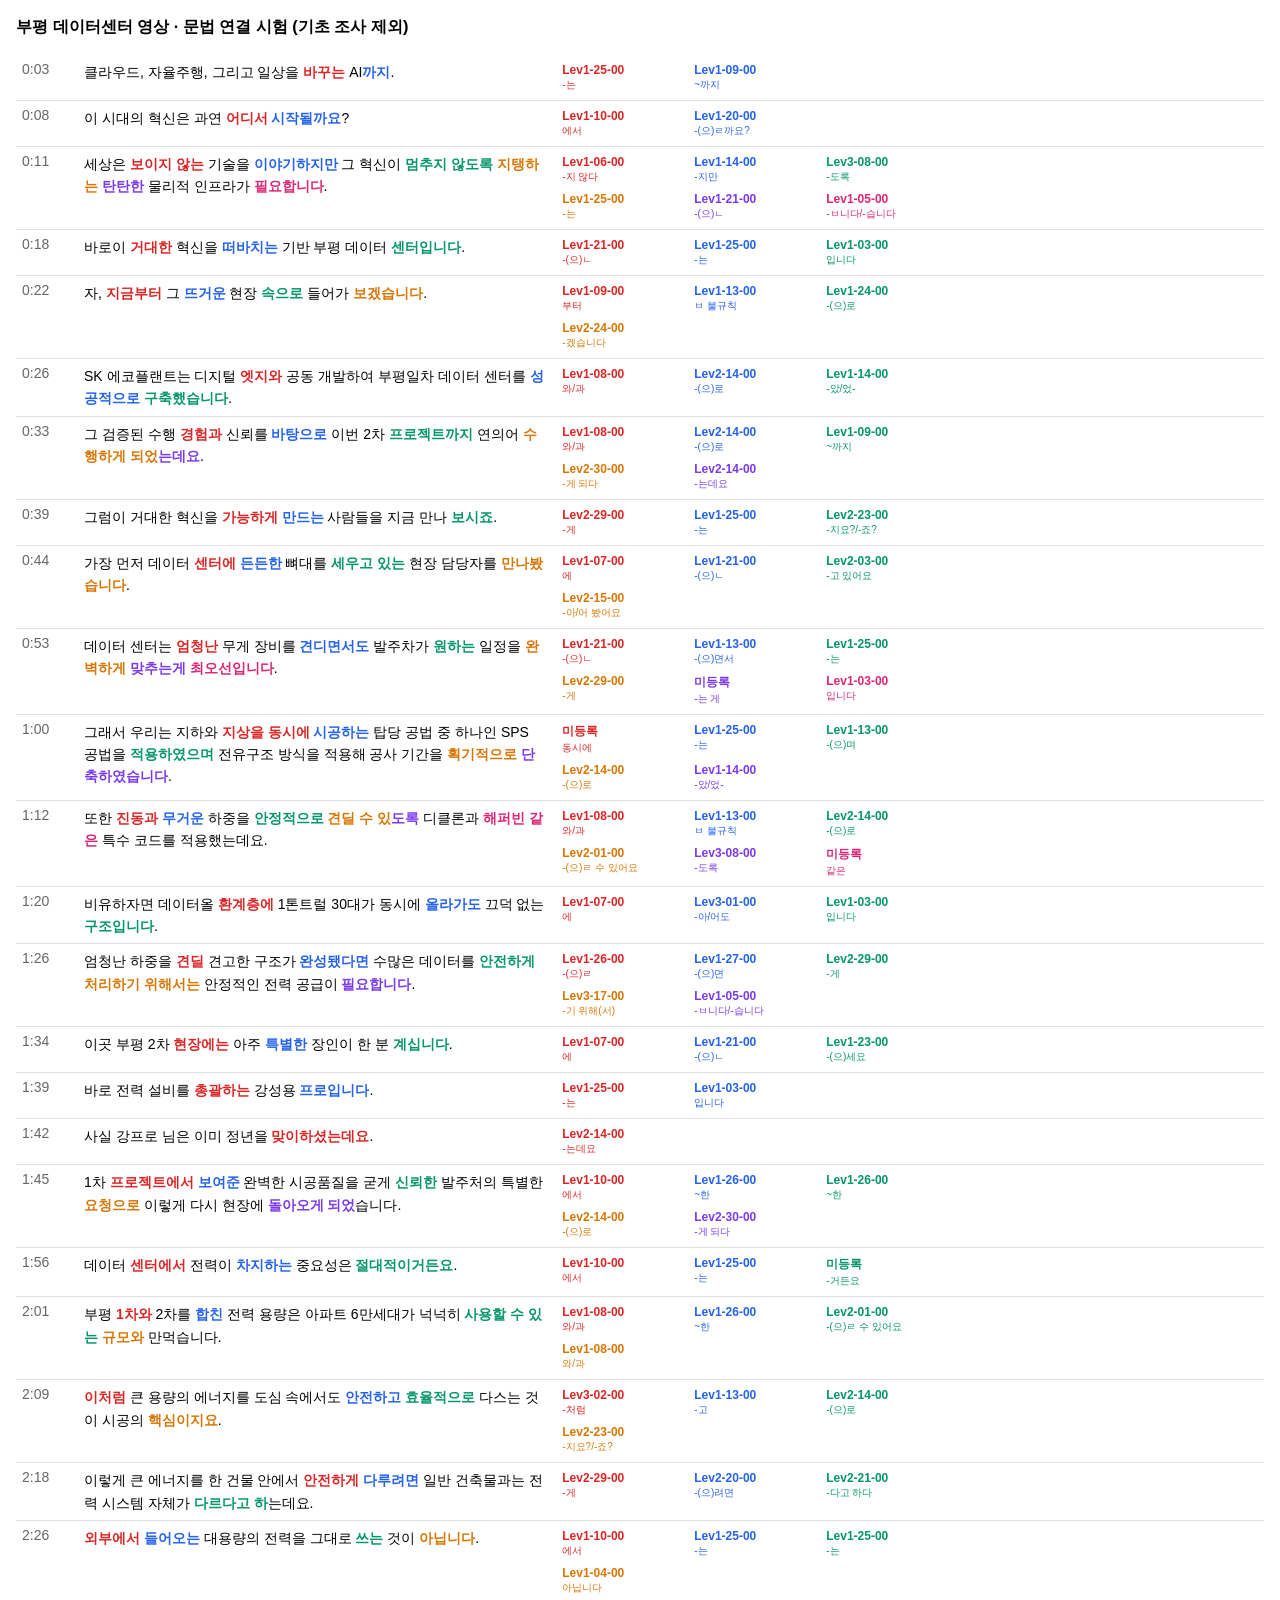
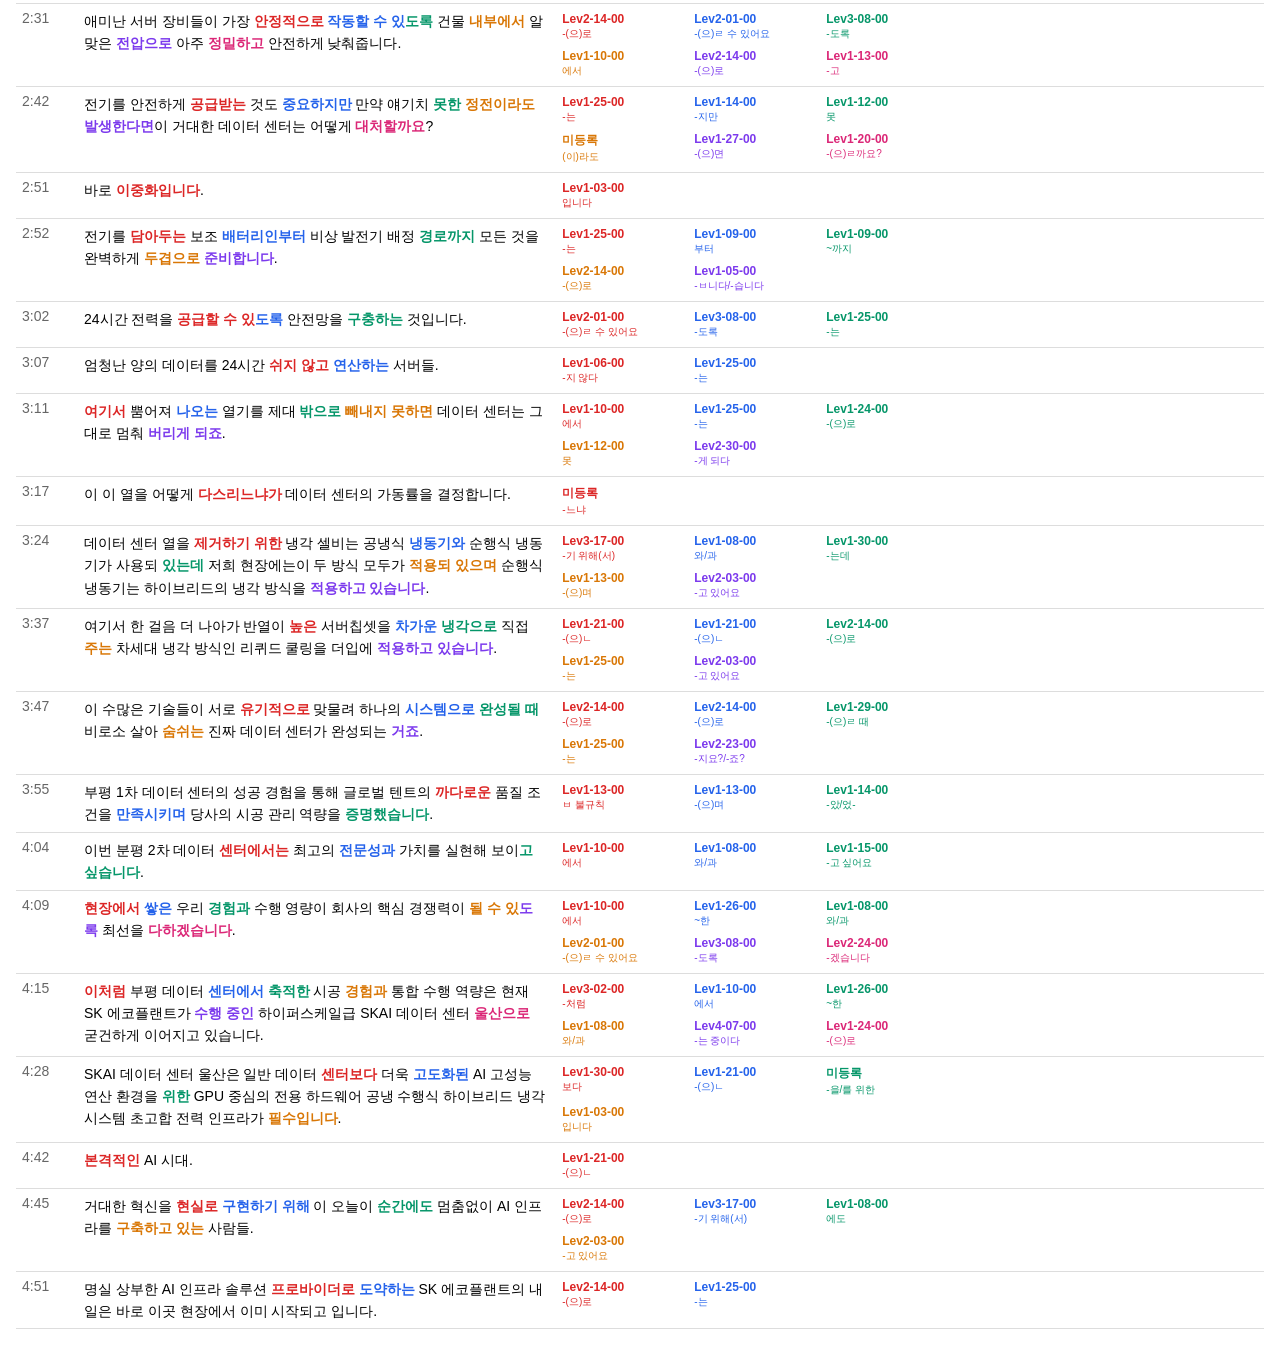
==== 부평_문법_시험.html @ b0d016f9 "부평 영상 문법 연결 시험 화면 추가 Co-Authored-By: Claude Sonnet 5.5 <noreply@anthropic.com> Claude-Session: https" ====
<!doctype html><meta charset=utf-8><title>부평 문법 시험</title><style>body{font:14px sans-serif;margin:16px}table{border-collapse:collapse;width:100%}td{border-bottom:1px solid #ddd;padding:6px;vertical-align:top}.t{width:50px;color:#666}.s{width:38%;line-height:1.6}.g{display:grid;grid-template-columns:repeat(3,120px);gap:4px 12px}.c{font-size:12px;text-decoration:none;padding:2px 4px;border-radius:4px}.c:hover{background:#f3f4f6}#r{position:fixed;right:0;top:0;width:42%;height:100%;border:0;border-left:2px solid #999;background:#fff;display:none}.w{margin-right:0}</style><h3>부평 데이터센터 영상 · 문법 연결 시험 (기초 조사 제외)</h3><table><tr><td class=t>0:03</td><td class=s>클라우드, 자율주행, 그리고 일상을 <b style="color:#dc2626">바꾸는</b> AI<b style="color:#2563eb">까지</b>.</td><td><div class=g><a class="c" href="#" data-l="Lev1-25-00" style="color:#dc2626"><b>Lev1-25-00</b><br><small>-는</small></a><a class="c" href="#" data-l="Lev1-09-00" style="color:#2563eb"><b>Lev1-09-00</b><br><small>~까지</small></a></div></td></tr><tr><td class=t>0:08</td><td class=s>이 시대의 혁신은 과연 <b style="color:#dc2626">어디서</b> <b style="color:#2563eb">시작될까요</b>?</td><td><div class=g><a class="c" href="#" data-l="Lev1-10-00" style="color:#dc2626"><b>Lev1-10-00</b><br><small>에서</small></a><a class="c" href="#" data-l="Lev1-20-00" style="color:#2563eb"><b>Lev1-20-00</b><br><small>-(으)ㄹ까요?</small></a></div></td></tr><tr><td class=t>0:11</td><td class=s>세상은 <b style="color:#dc2626">보이지 않는</b> 기술을 <b style="color:#2563eb">이야기하지만</b> 그 혁신이 <b style="color:#059669">멈추지 않도록</b> <b style="color:#d97706">지탱하는</b> <b style="color:#7c3aed">탄탄한</b> 물리적 인프라가 <b style="color:#db2777">필요합니다</b>.</td><td><div class=g><a class="c" href="#" data-l="Lev1-06-00" style="color:#dc2626"><b>Lev1-06-00</b><br><small>-지 않다</small></a><a class="c" href="#" data-l="Lev1-14-00" style="color:#2563eb"><b>Lev1-14-00</b><br><small>-지만</small></a><a class="c" href="#" data-l="Lev3-08-00" style="color:#059669"><b>Lev3-08-00</b><br><small>-도록</small></a><a class="c" href="#" data-l="Lev1-25-00" style="color:#d97706"><b>Lev1-25-00</b><br><small>-는</small></a><a class="c" href="#" data-l="Lev1-21-00" style="color:#7c3aed"><b>Lev1-21-00</b><br><small>-(으)ㄴ</small></a><a class="c" href="#" data-l="Lev1-05-00" style="color:#db2777"><b>Lev1-05-00</b><br><small>-ㅂ니다/-습니다</small></a></div></td></tr><tr><td class=t>0:18</td><td class=s>바로이 <b style="color:#dc2626">거대한</b> 혁신을 <b style="color:#2563eb">떠바치는</b> 기반 부평 데이터 <b style="color:#059669">센터입니다</b>.</td><td><div class=g><a class="c" href="#" data-l="Lev1-21-00" style="color:#dc2626"><b>Lev1-21-00</b><br><small>-(으)ㄴ</small></a><a class="c" href="#" data-l="Lev1-25-00" style="color:#2563eb"><b>Lev1-25-00</b><br><small>-는</small></a><a class="c" href="#" data-l="Lev1-03-00" style="color:#059669"><b>Lev1-03-00</b><br><small>입니다</small></a></div></td></tr><tr><td class=t>0:22</td><td class=s>자, <b style="color:#dc2626">지금부터</b> 그 <b style="color:#2563eb">뜨거운</b> 현장 <b style="color:#059669">속으로</b> 들어가 <b style="color:#d97706">보겠습니다</b>.</td><td><div class=g><a class="c" href="#" data-l="Lev1-09-00" style="color:#dc2626"><b>Lev1-09-00</b><br><small>부터</small></a><a class="c" href="#" data-l="Lev1-13-00" style="color:#2563eb"><b>Lev1-13-00</b><br><small>ㅂ 불규칙</small></a><a class="c" href="#" data-l="Lev1-24-00" style="color:#059669"><b>Lev1-24-00</b><br><small>-(으)로</small></a><a class="c" href="#" data-l="Lev2-24-00" style="color:#d97706"><b>Lev2-24-00</b><br><small>-겠습니다</small></a></div></td></tr><tr><td class=t>0:26</td><td class=s>SK 에코플랜트는 디지털 <b style="color:#dc2626">엣지와</b> 공동 개발하여 부평일차 데이터 센터를 <b style="color:#2563eb">성공적으로</b> <b style="color:#059669">구축했습니다</b>.</td><td><div class=g><a class="c" href="#" data-l="Lev1-08-00" style="color:#dc2626"><b>Lev1-08-00</b><br><small>와/과</small></a><a class="c" href="#" data-l="Lev2-14-00" style="color:#2563eb"><b>Lev2-14-00</b><br><small>-(으)로</small></a><a class="c" href="#" data-l="Lev1-14-00" style="color:#059669"><b>Lev1-14-00</b><br><small>-았/었-</small></a></div></td></tr><tr><td class=t>0:33</td><td class=s>그 검증된 수행 <b style="color:#dc2626">경험과</b> 신뢰를 <b style="color:#2563eb">바탕으로</b> 이번 2차 <b style="color:#059669">프로젝트까지</b> 연의어 <b style="color:#d97706">수행하게 되었</b><b style="color:#7c3aed">는데요</b>.</td><td><div class=g><a class="c" href="#" data-l="Lev1-08-00" style="color:#dc2626"><b>Lev1-08-00</b><br><small>와/과</small></a><a class="c" href="#" data-l="Lev2-14-00" style="color:#2563eb"><b>Lev2-14-00</b><br><small>-(으)로</small></a><a class="c" href="#" data-l="Lev1-09-00" style="color:#059669"><b>Lev1-09-00</b><br><small>~까지</small></a><a class="c" href="#" data-l="Lev2-30-00" style="color:#d97706"><b>Lev2-30-00</b><br><small>-게 되다</small></a><a class="c" href="#" data-l="Lev2-14-00" style="color:#7c3aed"><b>Lev2-14-00</b><br><small>-는데요</small></a></div></td></tr><tr><td class=t>0:39</td><td class=s>그럼이 거대한 혁신을 <b style="color:#dc2626">가능하게</b> <b style="color:#2563eb">만드는</b> 사람들을 지금 만나 <b style="color:#059669">보시죠</b>.</td><td><div class=g><a class="c" href="#" data-l="Lev2-29-00" style="color:#dc2626"><b>Lev2-29-00</b><br><small>-게</small></a><a class="c" href="#" data-l="Lev1-25-00" style="color:#2563eb"><b>Lev1-25-00</b><br><small>-는</small></a><a class="c" href="#" data-l="Lev2-23-00" style="color:#059669"><b>Lev2-23-00</b><br><small>-지요?/-죠?</small></a></div></td></tr><tr><td class=t>0:44</td><td class=s>가장 먼저 데이터 <b style="color:#dc2626">센터에</b> <b style="color:#2563eb">든든한</b> 뼈대를 <b style="color:#059669">세우고 있는</b> 현장 담당자를 <b style="color:#d97706">만나봤습니다</b>.</td><td><div class=g><a class="c" href="#" data-l="Lev1-07-00" style="color:#dc2626"><b>Lev1-07-00</b><br><small>에</small></a><a class="c" href="#" data-l="Lev1-21-00" style="color:#2563eb"><b>Lev1-21-00</b><br><small>-(으)ㄴ</small></a><a class="c" href="#" data-l="Lev2-03-00" style="color:#059669"><b>Lev2-03-00</b><br><small>-고 있어요</small></a><a class="c" href="#" data-l="Lev2-15-00" style="color:#d97706"><b>Lev2-15-00</b><br><small>-아/어 봤어요</small></a></div></td></tr><tr><td class=t>0:53</td><td class=s>데이터 센터는 <b style="color:#dc2626">엄청난</b> 무게 장비를 <b style="color:#2563eb">견디면서도</b> 발주차가 <b style="color:#059669">원하는</b> 일정을 <b style="color:#d97706">완벽하게</b> <b style="color:#7c3aed">맞추는게</b> <b style="color:#db2777">최오선입니다</b>.</td><td><div class=g><a class="c" href="#" data-l="Lev1-21-00" style="color:#dc2626"><b>Lev1-21-00</b><br><small>-(으)ㄴ</small></a><a class="c" href="#" data-l="Lev1-13-00" style="color:#2563eb"><b>Lev1-13-00</b><br><small>-(으)면서</small></a><a class="c" href="#" data-l="Lev1-25-00" style="color:#059669"><b>Lev1-25-00</b><br><small>-는</small></a><a class="c" href="#" data-l="Lev2-29-00" style="color:#d97706"><b>Lev2-29-00</b><br><small>-게</small></a><a class="c" href="#" data-l="" style="color:#7c3aed"><b>미등록</b><br><small>-는 게</small></a><a class="c" href="#" data-l="Lev1-03-00" style="color:#db2777"><b>Lev1-03-00</b><br><small>입니다</small></a></div></td></tr><tr><td class=t>1:00</td><td class=s>그래서 우리는 지하와 <b style="color:#dc2626">지상을 동시에</b> <b style="color:#2563eb">시공하는</b> 탑당 공법 중 하나인 SPS 공법을 <b style="color:#059669">적용하였으며</b> 전유구조 방식을 적용해 공사 기간을 <b style="color:#d97706">획기적으로</b> <b style="color:#7c3aed">단축하였습니다</b>.</td><td><div class=g><a class="c" href="#" data-l="" style="color:#dc2626"><b>미등록</b><br><small>동시에</small></a><a class="c" href="#" data-l="Lev1-25-00" style="color:#2563eb"><b>Lev1-25-00</b><br><small>-는</small></a><a class="c" href="#" data-l="Lev1-13-00" style="color:#059669"><b>Lev1-13-00</b><br><small>-(으)며</small></a><a class="c" href="#" data-l="Lev2-14-00" style="color:#d97706"><b>Lev2-14-00</b><br><small>-(으)로</small></a><a class="c" href="#" data-l="Lev1-14-00" style="color:#7c3aed"><b>Lev1-14-00</b><br><small>-았/었-</small></a></div></td></tr><tr><td class=t>1:12</td><td class=s>또한 <b style="color:#dc2626">진동과</b> <b style="color:#2563eb">무거운</b> 하중을 <b style="color:#059669">안정적으로</b> <b style="color:#d97706">견딜 수 있</b><b style="color:#7c3aed">도록</b> 디클론과 <b style="color:#db2777">해퍼빈 같은</b> 특수 코드를 적용했는데요.</td><td><div class=g><a class="c" href="#" data-l="Lev1-08-00" style="color:#dc2626"><b>Lev1-08-00</b><br><small>와/과</small></a><a class="c" href="#" data-l="Lev1-13-00" style="color:#2563eb"><b>Lev1-13-00</b><br><small>ㅂ 불규칙</small></a><a class="c" href="#" data-l="Lev2-14-00" style="color:#059669"><b>Lev2-14-00</b><br><small>-(으)로</small></a><a class="c" href="#" data-l="Lev2-01-00" style="color:#d97706"><b>Lev2-01-00</b><br><small>-(으)ㄹ 수 있어요</small></a><a class="c" href="#" data-l="Lev3-08-00" style="color:#7c3aed"><b>Lev3-08-00</b><br><small>-도록</small></a><a class="c" href="#" data-l="" style="color:#db2777"><b>미등록</b><br><small>같은</small></a></div></td></tr><tr><td class=t>1:20</td><td class=s>비유하자면 데이터올 <b style="color:#dc2626">환계층에</b> 1톤트럴 30대가 동시에 <b style="color:#2563eb">올라가도</b> 끄덕 없는 <b style="color:#059669">구조입니다</b>.</td><td><div class=g><a class="c" href="#" data-l="Lev1-07-00" style="color:#dc2626"><b>Lev1-07-00</b><br><small>에</small></a><a class="c" href="#" data-l="Lev3-01-00" style="color:#2563eb"><b>Lev3-01-00</b><br><small>-아/어도</small></a><a class="c" href="#" data-l="Lev1-03-00" style="color:#059669"><b>Lev1-03-00</b><br><small>입니다</small></a></div></td></tr><tr><td class=t>1:26</td><td class=s>엄청난 하중을 <b style="color:#dc2626">견딜</b> 견고한 구조가 <b style="color:#2563eb">완성됐다면</b> 수많은 데이터를 <b style="color:#059669">안전하게</b> <b style="color:#d97706">처리하기 위해서는</b> 안정적인 전력 공급이 <b style="color:#7c3aed">필요합니다</b>.</td><td><div class=g><a class="c" href="#" data-l="Lev1-26-00" style="color:#dc2626"><b>Lev1-26-00</b><br><small>-(으)ㄹ</small></a><a class="c" href="#" data-l="Lev1-27-00" style="color:#2563eb"><b>Lev1-27-00</b><br><small>-(으)면</small></a><a class="c" href="#" data-l="Lev2-29-00" style="color:#059669"><b>Lev2-29-00</b><br><small>-게</small></a><a class="c" href="#" data-l="Lev3-17-00" style="color:#d97706"><b>Lev3-17-00</b><br><small>-기 위해(서)</small></a><a class="c" href="#" data-l="Lev1-05-00" style="color:#7c3aed"><b>Lev1-05-00</b><br><small>-ㅂ니다/-습니다</small></a></div></td></tr><tr><td class=t>1:34</td><td class=s>이곳 부평 2차 <b style="color:#dc2626">현장에는</b> 아주 <b style="color:#2563eb">특별한</b> 장인이 한 분 <b style="color:#059669">계십니다</b>.</td><td><div class=g><a class="c" href="#" data-l="Lev1-07-00" style="color:#dc2626"><b>Lev1-07-00</b><br><small>에</small></a><a class="c" href="#" data-l="Lev1-21-00" style="color:#2563eb"><b>Lev1-21-00</b><br><small>-(으)ㄴ</small></a><a class="c" href="#" data-l="Lev1-23-00" style="color:#059669"><b>Lev1-23-00</b><br><small>-(으)세요</small></a></div></td></tr><tr><td class=t>1:39</td><td class=s>바로 전력 설비를 <b style="color:#dc2626">총괄하는</b> 강성용 <b style="color:#2563eb">프로입니다</b>.</td><td><div class=g><a class="c" href="#" data-l="Lev1-25-00" style="color:#dc2626"><b>Lev1-25-00</b><br><small>-는</small></a><a class="c" href="#" data-l="Lev1-03-00" style="color:#2563eb"><b>Lev1-03-00</b><br><small>입니다</small></a></div></td></tr><tr><td class=t>1:42</td><td class=s>사실 강프로 님은 이미 정년을 <b style="color:#dc2626">맞이하셨는데요</b>.</td><td><div class=g><a class="c" href="#" data-l="Lev2-14-00" style="color:#dc2626"><b>Lev2-14-00</b><br><small>-는데요</small></a></div></td></tr><tr><td class=t>1:45</td><td class=s>1차 <b style="color:#dc2626">프로젝트에서</b> <b style="color:#2563eb">보여준</b> 완벽한 시공품질을 굳게 <b style="color:#059669">신뢰한</b> 발주처의 특별한 <b style="color:#d97706">요청으로</b> 이렇게 다시 현장에 <b style="color:#7c3aed">돌아오게 되었</b>습니다.</td><td><div class=g><a class="c" href="#" data-l="Lev1-10-00" style="color:#dc2626"><b>Lev1-10-00</b><br><small>에서</small></a><a class="c" href="#" data-l="Lev1-26-00" style="color:#2563eb"><b>Lev1-26-00</b><br><small>~한</small></a><a class="c" href="#" data-l="Lev1-26-00" style="color:#059669"><b>Lev1-26-00</b><br><small>~한</small></a><a class="c" href="#" data-l="Lev2-14-00" style="color:#d97706"><b>Lev2-14-00</b><br><small>-(으)로</small></a><a class="c" href="#" data-l="Lev2-30-00" style="color:#7c3aed"><b>Lev2-30-00</b><br><small>-게 되다</small></a></div></td></tr><tr><td class=t>1:56</td><td class=s>데이터 <b style="color:#dc2626">센터에서</b> 전력이 <b style="color:#2563eb">차지하는</b> 중요성은 <b style="color:#059669">절대적이거든요</b>.</td><td><div class=g><a class="c" href="#" data-l="Lev1-10-00" style="color:#dc2626"><b>Lev1-10-00</b><br><small>에서</small></a><a class="c" href="#" data-l="Lev1-25-00" style="color:#2563eb"><b>Lev1-25-00</b><br><small>-는</small></a><a class="c" href="#" data-l="" style="color:#059669"><b>미등록</b><br><small>-거든요</small></a></div></td></tr><tr><td class=t>2:01</td><td class=s>부평 <b style="color:#dc2626">1차와</b> 2차를 <b style="color:#2563eb">합친</b> 전력 용량은 아파트 6만세대가 넉넉히 <b style="color:#059669">사용할 수 있는</b> <b style="color:#d97706">규모와</b> 만먹습니다.</td><td><div class=g><a class="c" href="#" data-l="Lev1-08-00" style="color:#dc2626"><b>Lev1-08-00</b><br><small>와/과</small></a><a class="c" href="#" data-l="Lev1-26-00" style="color:#2563eb"><b>Lev1-26-00</b><br><small>~한</small></a><a class="c" href="#" data-l="Lev2-01-00" style="color:#059669"><b>Lev2-01-00</b><br><small>-(으)ㄹ 수 있어요</small></a><a class="c" href="#" data-l="Lev1-08-00" style="color:#d97706"><b>Lev1-08-00</b><br><small>와/과</small></a></div></td></tr><tr><td class=t>2:09</td><td class=s><b style="color:#dc2626">이처럼</b> 큰 용량의 에너지를 도심 속에서도 <b style="color:#2563eb">안전하고</b> <b style="color:#059669">효율적으로</b> 다스는 것이 시공의 <b style="color:#d97706">핵심이지요</b>.</td><td><div class=g><a class="c" href="#" data-l="Lev3-02-00" style="color:#dc2626"><b>Lev3-02-00</b><br><small>-처럼</small></a><a class="c" href="#" data-l="Lev1-13-00" style="color:#2563eb"><b>Lev1-13-00</b><br><small>-고</small></a><a class="c" href="#" data-l="Lev2-14-00" style="color:#059669"><b>Lev2-14-00</b><br><small>-(으)로</small></a><a class="c" href="#" data-l="Lev2-23-00" style="color:#d97706"><b>Lev2-23-00</b><br><small>-지요?/-죠?</small></a></div></td></tr><tr><td class=t>2:18</td><td class=s>이렇게 큰 에너지를 한 건물 안에서 <b style="color:#dc2626">안전하게</b> <b style="color:#2563eb">다루려면</b> 일반 건축물과는 전력 시스템 자체가 <b style="color:#059669">다르다고 하</b>는데요.</td><td><div class=g><a class="c" href="#" data-l="Lev2-29-00" style="color:#dc2626"><b>Lev2-29-00</b><br><small>-게</small></a><a class="c" href="#" data-l="Lev2-20-00" style="color:#2563eb"><b>Lev2-20-00</b><br><small>-(으)려면</small></a><a class="c" href="#" data-l="Lev2-21-00" style="color:#059669"><b>Lev2-21-00</b><br><small>-다고 하다</small></a></div></td></tr><tr><td class=t>2:26</td><td class=s><b style="color:#dc2626">외부에서</b> <b style="color:#2563eb">들어오는</b> 대용량의 전력을 그대로 <b style="color:#059669">쓰는</b> 것이 <b style="color:#d97706">아닙니다</b>.</td><td><div class=g><a class="c" href="#" data-l="Lev1-10-00" style="color:#dc2626"><b>Lev1-10-00</b><br><small>에서</small></a><a class="c" href="#" data-l="Lev1-25-00" style="color:#2563eb"><b>Lev1-25-00</b><br><small>-는</small></a><a class="c" href="#" data-l="Lev1-25-00" style="color:#059669"><b>Lev1-25-00</b><br><small>-는</small></a><a class="c" href="#" data-l="Lev1-04-00" style="color:#d97706"><b>Lev1-04-00</b><br><small>아닙니다</small></a></div></td></tr><tr><td class=t>2:31</td><td class=s>애미난 서버 장비들이 가장 <b style="color:#dc2626">안정적으로</b> <b style="color:#2563eb">작동할 수 있</b><b style="color:#059669">도록</b> 건물 <b style="color:#d97706">내부에서</b> 알맞은 <b style="color:#7c3aed">전압으로</b> 아주 <b style="color:#db2777">정밀하고</b> 안전하게 낮춰줍니다.</td><td><div class=g><a class="c" href="#" data-l="Lev2-14-00" style="color:#dc2626"><b>Lev2-14-00</b><br><small>-(으)로</small></a><a class="c" href="#" data-l="Lev2-01-00" style="color:#2563eb"><b>Lev2-01-00</b><br><small>-(으)ㄹ 수 있어요</small></a><a class="c" href="#" data-l="Lev3-08-00" style="color:#059669"><b>Lev3-08-00</b><br><small>-도록</small></a><a class="c" href="#" data-l="Lev1-10-00" style="color:#d97706"><b>Lev1-10-00</b><br><small>에서</small></a><a class="c" href="#" data-l="Lev2-14-00" style="color:#7c3aed"><b>Lev2-14-00</b><br><small>-(으)로</small></a><a class="c" href="#" data-l="Lev1-13-00" style="color:#db2777"><b>Lev1-13-00</b><br><small>-고</small></a></div></td></tr><tr><td class=t>2:42</td><td class=s>전기를 안전하게 <b style="color:#dc2626">공급받는</b> 것도 <b style="color:#2563eb">중요하지만</b> 만약 얘기치 <b style="color:#059669">못한</b> <b style="color:#d97706">정전이라도</b> <b style="color:#7c3aed">발생한다면</b>이 거대한 데이터 센터는 어떻게 <b style="color:#db2777">대처할까요</b>?</td><td><div class=g><a class="c" href="#" data-l="Lev1-25-00" style="color:#dc2626"><b>Lev1-25-00</b><br><small>-는</small></a><a class="c" href="#" data-l="Lev1-14-00" style="color:#2563eb"><b>Lev1-14-00</b><br><small>-지만</small></a><a class="c" href="#" data-l="Lev1-12-00" style="color:#059669"><b>Lev1-12-00</b><br><small>못</small></a><a class="c" href="#" data-l="" style="color:#d97706"><b>미등록</b><br><small>(이)라도</small></a><a class="c" href="#" data-l="Lev1-27-00" style="color:#7c3aed"><b>Lev1-27-00</b><br><small>-(으)면</small></a><a class="c" href="#" data-l="Lev1-20-00" style="color:#db2777"><b>Lev1-20-00</b><br><small>-(으)ㄹ까요?</small></a></div></td></tr><tr><td class=t>2:51</td><td class=s>바로 <b style="color:#dc2626">이중화입니다</b>.</td><td><div class=g><a class="c" href="#" data-l="Lev1-03-00" style="color:#dc2626"><b>Lev1-03-00</b><br><small>입니다</small></a></div></td></tr><tr><td class=t>2:52</td><td class=s>전기를 <b style="color:#dc2626">담아두는</b> 보조 <b style="color:#2563eb">배터리인부터</b> 비상 발전기 배정 <b style="color:#059669">경로까지</b> 모든 것을 완벽하게 <b style="color:#d97706">두겹으로</b> <b style="color:#7c3aed">준비합니다</b>.</td><td><div class=g><a class="c" href="#" data-l="Lev1-25-00" style="color:#dc2626"><b>Lev1-25-00</b><br><small>-는</small></a><a class="c" href="#" data-l="Lev1-09-00" style="color:#2563eb"><b>Lev1-09-00</b><br><small>부터</small></a><a class="c" href="#" data-l="Lev1-09-00" style="color:#059669"><b>Lev1-09-00</b><br><small>~까지</small></a><a class="c" href="#" data-l="Lev2-14-00" style="color:#d97706"><b>Lev2-14-00</b><br><small>-(으)로</small></a><a class="c" href="#" data-l="Lev1-05-00" style="color:#7c3aed"><b>Lev1-05-00</b><br><small>-ㅂ니다/-습니다</small></a></div></td></tr><tr><td class=t>3:02</td><td class=s>24시간 전력을 <b style="color:#dc2626">공급할 수 있</b><b style="color:#2563eb">도록</b> 안전망을 <b style="color:#059669">구충하는</b> 것입니다.</td><td><div class=g><a class="c" href="#" data-l="Lev2-01-00" style="color:#dc2626"><b>Lev2-01-00</b><br><small>-(으)ㄹ 수 있어요</small></a><a class="c" href="#" data-l="Lev3-08-00" style="color:#2563eb"><b>Lev3-08-00</b><br><small>-도록</small></a><a class="c" href="#" data-l="Lev1-25-00" style="color:#059669"><b>Lev1-25-00</b><br><small>-는</small></a></div></td></tr><tr><td class=t>3:07</td><td class=s>엄청난 양의 데이터를 24시간 <b style="color:#dc2626">쉬지 않고</b> <b style="color:#2563eb">연산하는</b> 서버들.</td><td><div class=g><a class="c" href="#" data-l="Lev1-06-00" style="color:#dc2626"><b>Lev1-06-00</b><br><small>-지 않다</small></a><a class="c" href="#" data-l="Lev1-25-00" style="color:#2563eb"><b>Lev1-25-00</b><br><small>-는</small></a></div></td></tr><tr><td class=t>3:11</td><td class=s><b style="color:#dc2626">여기서</b> 뿜어져 <b style="color:#2563eb">나오는</b> 열기를 제대 <b style="color:#059669">밖으로</b> <b style="color:#d97706">빼내지 못하면</b> 데이터 센터는 그대로 멈춰 <b style="color:#7c3aed">버리게 되죠</b>.</td><td><div class=g><a class="c" href="#" data-l="Lev1-10-00" style="color:#dc2626"><b>Lev1-10-00</b><br><small>에서</small></a><a class="c" href="#" data-l="Lev1-25-00" style="color:#2563eb"><b>Lev1-25-00</b><br><small>-는</small></a><a class="c" href="#" data-l="Lev1-24-00" style="color:#059669"><b>Lev1-24-00</b><br><small>-(으)로</small></a><a class="c" href="#" data-l="Lev1-12-00" style="color:#d97706"><b>Lev1-12-00</b><br><small>못</small></a><a class="c" href="#" data-l="Lev2-30-00" style="color:#7c3aed"><b>Lev2-30-00</b><br><small>-게 되다</small></a></div></td></tr><tr><td class=t>3:17</td><td class=s>이 이 열을 어떻게 <b style="color:#dc2626">다스리느냐가</b> 데이터 센터의 가동률을 결정합니다.</td><td><div class=g><a class="c" href="#" data-l="" style="color:#dc2626"><b>미등록</b><br><small>-느냐</small></a></div></td></tr><tr><td class=t>3:24</td><td class=s>데이터 센터 열을 <b style="color:#dc2626">제거하기 위한</b> 냉각 셀비는 공냉식 <b style="color:#2563eb">냉동기와</b> 순행식 냉동기가 사용되 <b style="color:#059669">있는데</b> 저희 현장에는이 두 방식 모두가 <b style="color:#d97706">적용되 있으며</b> 순행식 냉동기는 하이브리드의 냉각 방식을 <b style="color:#7c3aed">적용하고 있습니다</b>.</td><td><div class=g><a class="c" href="#" data-l="Lev3-17-00" style="color:#dc2626"><b>Lev3-17-00</b><br><small>-기 위해(서)</small></a><a class="c" href="#" data-l="Lev1-08-00" style="color:#2563eb"><b>Lev1-08-00</b><br><small>와/과</small></a><a class="c" href="#" data-l="Lev1-30-00" style="color:#059669"><b>Lev1-30-00</b><br><small>-는데</small></a><a class="c" href="#" data-l="Lev1-13-00" style="color:#d97706"><b>Lev1-13-00</b><br><small>-(으)며</small></a><a class="c" href="#" data-l="Lev2-03-00" style="color:#7c3aed"><b>Lev2-03-00</b><br><small>-고 있어요</small></a></div></td></tr><tr><td class=t>3:37</td><td class=s>여기서 한 걸음 더 나아가 반열이 <b style="color:#dc2626">높은</b> 서버칩셋을 <b style="color:#2563eb">차가운</b> <b style="color:#059669">냉각으로</b> 직접 <b style="color:#d97706">주는</b> 차세대 냉각 방식인 리퀴드 쿨링을 더입에 <b style="color:#7c3aed">적용하고 있습니다</b>.</td><td><div class=g><a class="c" href="#" data-l="Lev1-21-00" style="color:#dc2626"><b>Lev1-21-00</b><br><small>-(으)ㄴ</small></a><a class="c" href="#" data-l="Lev1-21-00" style="color:#2563eb"><b>Lev1-21-00</b><br><small>-(으)ㄴ</small></a><a class="c" href="#" data-l="Lev2-14-00" style="color:#059669"><b>Lev2-14-00</b><br><small>-(으)로</small></a><a class="c" href="#" data-l="Lev1-25-00" style="color:#d97706"><b>Lev1-25-00</b><br><small>-는</small></a><a class="c" href="#" data-l="Lev2-03-00" style="color:#7c3aed"><b>Lev2-03-00</b><br><small>-고 있어요</small></a></div></td></tr><tr><td class=t>3:47</td><td class=s>이 수많은 기술들이 서로 <b style="color:#dc2626">유기적으로</b> 맞물려 하나의 <b style="color:#2563eb">시스템으로</b> <b style="color:#059669">완성될 때</b> 비로소 살아 <b style="color:#d97706">숨쉬는</b> 진짜 데이터 센터가 완성되는 <b style="color:#7c3aed">거죠</b>.</td><td><div class=g><a class="c" href="#" data-l="Lev2-14-00" style="color:#dc2626"><b>Lev2-14-00</b><br><small>-(으)로</small></a><a class="c" href="#" data-l="Lev2-14-00" style="color:#2563eb"><b>Lev2-14-00</b><br><small>-(으)로</small></a><a class="c" href="#" data-l="Lev1-29-00" style="color:#059669"><b>Lev1-29-00</b><br><small>-(으)ㄹ 때</small></a><a class="c" href="#" data-l="Lev1-25-00" style="color:#d97706"><b>Lev1-25-00</b><br><small>-는</small></a><a class="c" href="#" data-l="Lev2-23-00" style="color:#7c3aed"><b>Lev2-23-00</b><br><small>-지요?/-죠?</small></a></div></td></tr><tr><td class=t>3:55</td><td class=s>부평 1차 데이터 센터의 성공 경험을 통해 글로벌 텐트의 <b style="color:#dc2626">까다로운</b> 품질 조건을 <b style="color:#2563eb">만족시키며</b> 당사의 시공 관리 역량을 <b style="color:#059669">증명했습니다</b>.</td><td><div class=g><a class="c" href="#" data-l="Lev1-13-00" style="color:#dc2626"><b>Lev1-13-00</b><br><small>ㅂ 불규칙</small></a><a class="c" href="#" data-l="Lev1-13-00" style="color:#2563eb"><b>Lev1-13-00</b><br><small>-(으)며</small></a><a class="c" href="#" data-l="Lev1-14-00" style="color:#059669"><b>Lev1-14-00</b><br><small>-았/었-</small></a></div></td></tr><tr><td class=t>4:04</td><td class=s>이번 분평 2차 데이터 <b style="color:#dc2626">센터에서는</b> 최고의 <b style="color:#2563eb">전문성과</b> 가치를 실현해 보이<b style="color:#059669">고 싶습니다</b>.</td><td><div class=g><a class="c" href="#" data-l="Lev1-10-00" style="color:#dc2626"><b>Lev1-10-00</b><br><small>에서</small></a><a class="c" href="#" data-l="Lev1-08-00" style="color:#2563eb"><b>Lev1-08-00</b><br><small>와/과</small></a><a class="c" href="#" data-l="Lev1-15-00" style="color:#059669"><b>Lev1-15-00</b><br><small>-고 싶어요</small></a></div></td></tr><tr><td class=t>4:09</td><td class=s><b style="color:#dc2626">현장에서</b> <b style="color:#2563eb">쌓은</b> 우리 <b style="color:#059669">경험과</b> 수행 영량이 회사의 핵심 경쟁력이 <b style="color:#d97706">될 수 있</b><b style="color:#7c3aed">도록</b> 최선을 <b style="color:#db2777">다하겠습니다</b>.</td><td><div class=g><a class="c" href="#" data-l="Lev1-10-00" style="color:#dc2626"><b>Lev1-10-00</b><br><small>에서</small></a><a class="c" href="#" data-l="Lev1-26-00" style="color:#2563eb"><b>Lev1-26-00</b><br><small>~한</small></a><a class="c" href="#" data-l="Lev1-08-00" style="color:#059669"><b>Lev1-08-00</b><br><small>와/과</small></a><a class="c" href="#" data-l="Lev2-01-00" style="color:#d97706"><b>Lev2-01-00</b><br><small>-(으)ㄹ 수 있어요</small></a><a class="c" href="#" data-l="Lev3-08-00" style="color:#7c3aed"><b>Lev3-08-00</b><br><small>-도록</small></a><a class="c" href="#" data-l="Lev2-24-00" style="color:#db2777"><b>Lev2-24-00</b><br><small>-겠습니다</small></a></div></td></tr><tr><td class=t>4:15</td><td class=s><b style="color:#dc2626">이처럼</b> 부평 데이터 <b style="color:#2563eb">센터에서</b> <b style="color:#059669">축적한</b> 시공 <b style="color:#d97706">경험과</b> 통합 수행 역량은 현재 SK 에코플랜트가 <b style="color:#7c3aed">수행 중인</b> 하이퍼스케일급 SKAI 데이터 센터 <b style="color:#db2777">울산으로</b> 굳건하게 이어지고 있습니다.</td><td><div class=g><a class="c" href="#" data-l="Lev3-02-00" style="color:#dc2626"><b>Lev3-02-00</b><br><small>-처럼</small></a><a class="c" href="#" data-l="Lev1-10-00" style="color:#2563eb"><b>Lev1-10-00</b><br><small>에서</small></a><a class="c" href="#" data-l="Lev1-26-00" style="color:#059669"><b>Lev1-26-00</b><br><small>~한</small></a><a class="c" href="#" data-l="Lev1-08-00" style="color:#d97706"><b>Lev1-08-00</b><br><small>와/과</small></a><a class="c" href="#" data-l="Lev4-07-00" style="color:#7c3aed"><b>Lev4-07-00</b><br><small>-는 중이다</small></a><a class="c" href="#" data-l="Lev1-24-00" style="color:#db2777"><b>Lev1-24-00</b><br><small>-(으)로</small></a></div></td></tr><tr><td class=t>4:28</td><td class=s>SKAI 데이터 센터 울산은 일반 데이터 <b style="color:#dc2626">센터보다</b> 더욱 <b style="color:#2563eb">고도화된</b> AI 고성능 연산 환경을 <b style="color:#059669">위한</b> GPU 중심의 전용 하드웨어 공냉 수행식 하이브리드 냉각 시스템 초고합 전력 인프라가 <b style="color:#d97706">필수입니다</b>.</td><td><div class=g><a class="c" href="#" data-l="Lev1-30-00" style="color:#dc2626"><b>Lev1-30-00</b><br><small>보다</small></a><a class="c" href="#" data-l="Lev1-21-00" style="color:#2563eb"><b>Lev1-21-00</b><br><small>-(으)ㄴ</small></a><a class="c" href="#" data-l="" style="color:#059669"><b>미등록</b><br><small>-을/를 위한</small></a><a class="c" href="#" data-l="Lev1-03-00" style="color:#d97706"><b>Lev1-03-00</b><br><small>입니다</small></a></div></td></tr><tr><td class=t>4:42</td><td class=s><b style="color:#dc2626">본격적인</b> AI 시대.</td><td><div class=g><a class="c" href="#" data-l="Lev1-21-00" style="color:#dc2626"><b>Lev1-21-00</b><br><small>-(으)ㄴ</small></a></div></td></tr><tr><td class=t>4:45</td><td class=s>거대한 혁신을 <b style="color:#dc2626">현실로</b> <b style="color:#2563eb">구현하기 위해</b> 이 오늘이 <b style="color:#059669">순간에도</b> 멈춤없이 AI 인프라를 <b style="color:#d97706">구축하고 있는</b> 사람들.</td><td><div class=g><a class="c" href="#" data-l="Lev2-14-00" style="color:#dc2626"><b>Lev2-14-00</b><br><small>-(으)로</small></a><a class="c" href="#" data-l="Lev3-17-00" style="color:#2563eb"><b>Lev3-17-00</b><br><small>-기 위해(서)</small></a><a class="c" href="#" data-l="Lev1-08-00" style="color:#059669"><b>Lev1-08-00</b><br><small>에도</small></a><a class="c" href="#" data-l="Lev2-03-00" style="color:#d97706"><b>Lev2-03-00</b><br><small>-고 있어요</small></a></div></td></tr><tr><td class=t>4:51</td><td class=s>명실 상부한 AI 인프라 솔루션 <b style="color:#dc2626">프로바이더로</b> <b style="color:#2563eb">도약하는</b> SK 에코플랜트의 내일은 바로 이곳 현장에서 이미 시작되고 입니다.</td><td><div class=g><a class="c" href="#" data-l="Lev2-14-00" style="color:#dc2626"><b>Lev2-14-00</b><br><small>-(으)로</small></a><a class="c" href="#" data-l="Lev1-25-00" style="color:#2563eb"><b>Lev1-25-00</b><br><small>-는</small></a></div></td></tr></table><iframe id=r></iframe><script>document.addEventListener("click",e=>{const a=e.target.closest(".c");if(!a)return;e.preventDefault();if(!a.dataset.l)return;const f=document.getElementById("r");f.style.display="block";f.src="https://korlec.com/Textbook/KorLecture/"+a.dataset.l+"/index.html";document.body.style.marginRight="43%"})</script>
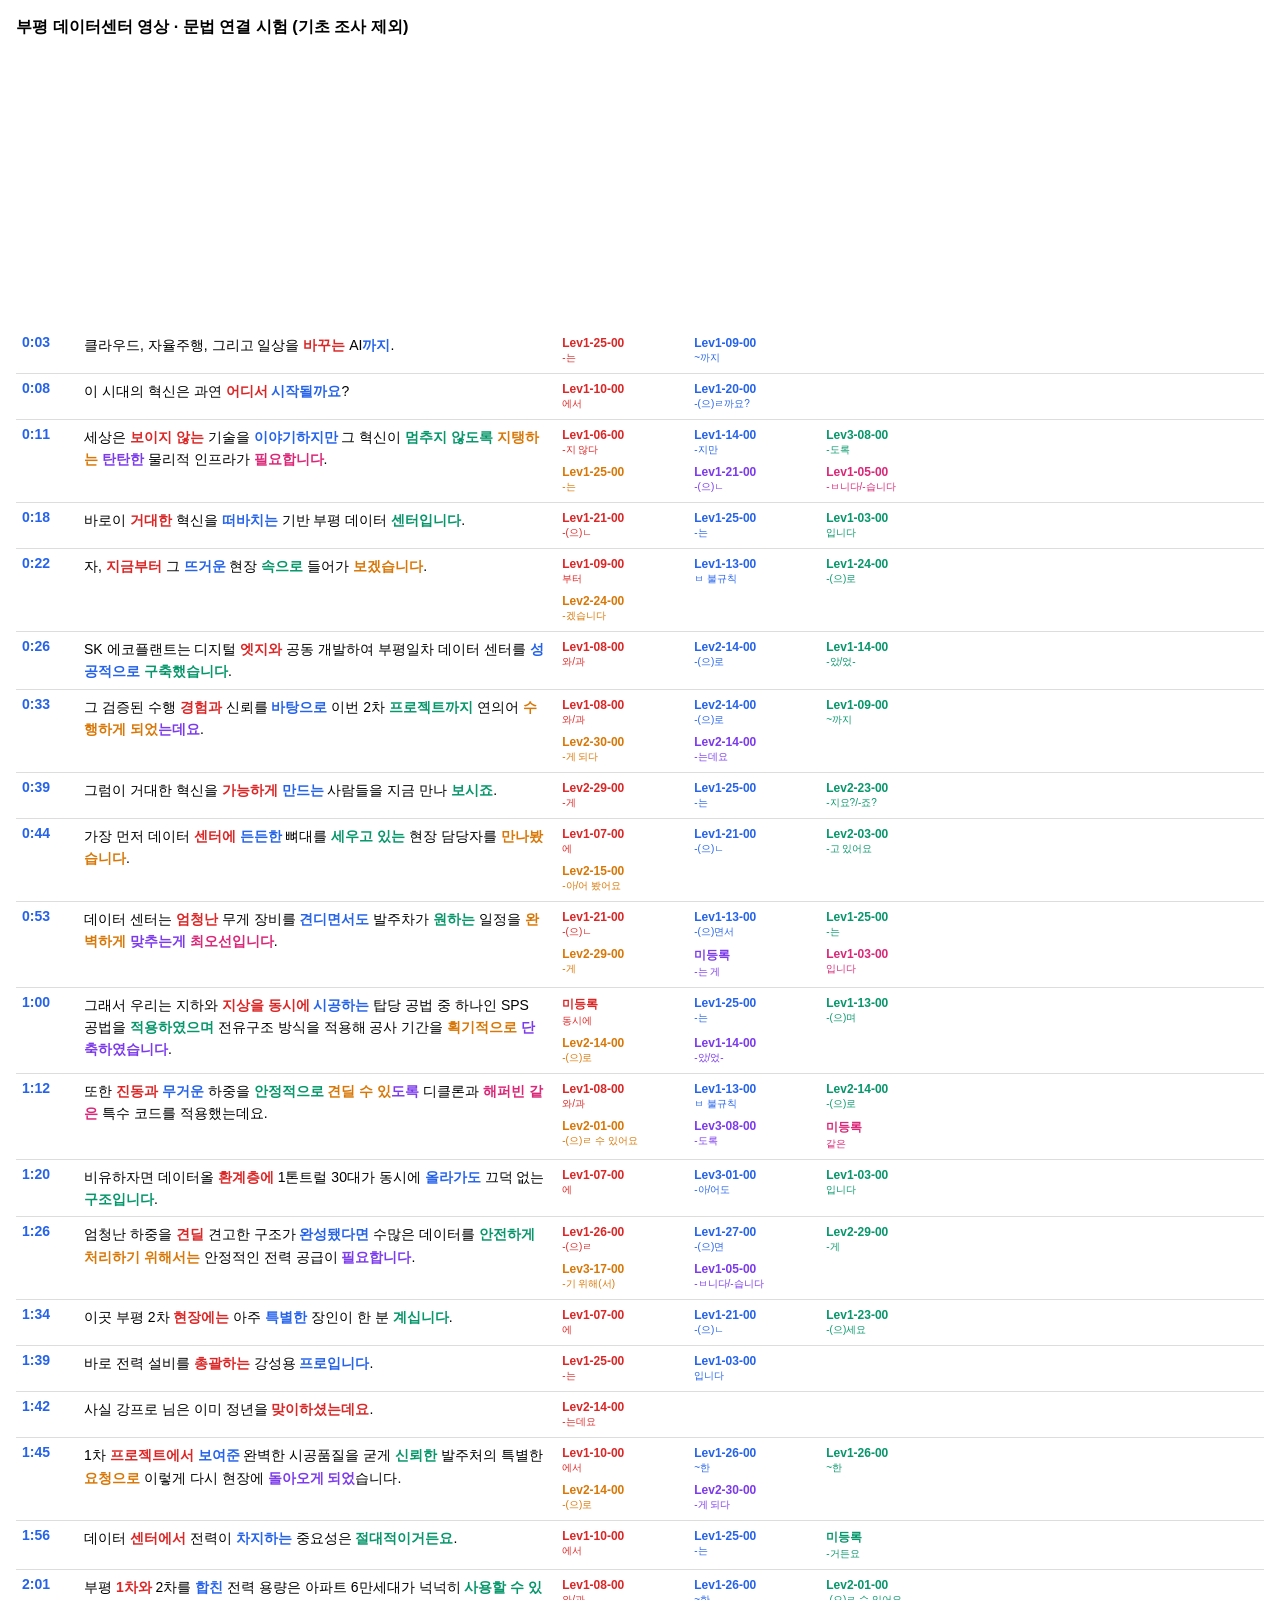
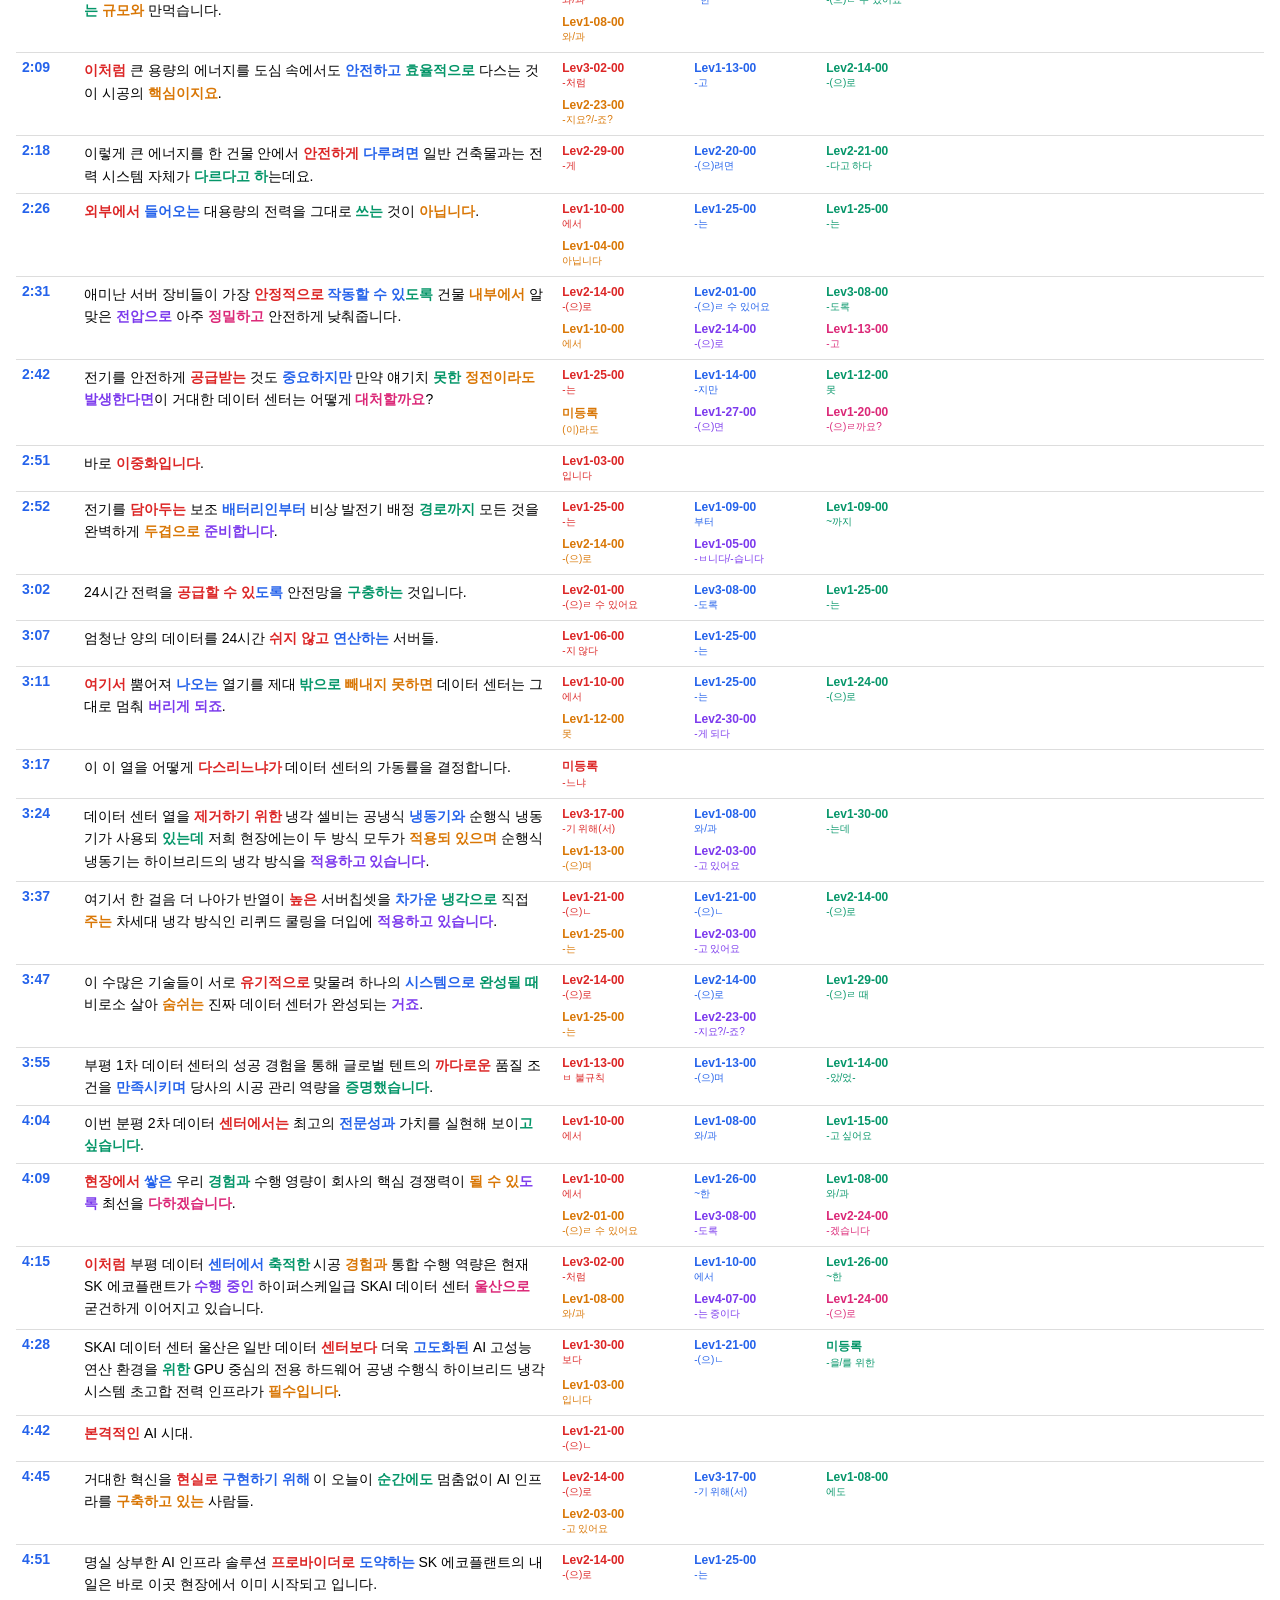
==== commit 39d6021a: "문법 시험 화면: 타임스탬프 클릭 시 유튜브 재생" ====
--- a/부평_문법_시험.html
+++ b/부평_문법_시험.html
@@ -1 +1 @@
-<!doctype html><meta charset=utf-8><title>부평 문법 시험</title><style>body{font:14px sans-serif;margin:16px}table{border-collapse:collapse;width:100%}td{border-bottom:1px solid #ddd;padding:6px;vertical-align:top}.t{width:50px;color:#666}.s{width:38%;line-height:1.6}.g{display:grid;grid-template-columns:repeat(3,120px);gap:4px 12px}.c{font-size:12px;text-decoration:none;padding:2px 4px;border-radius:4px}.c:hover{background:#f3f4f6}#r{position:fixed;right:0;top:0;width:42%;height:100%;border:0;border-left:2px solid #999;background:#fff;display:none}.w{margin-right:0}</style><h3>부평 데이터센터 영상 · 문법 연결 시험 (기초 조사 제외)</h3><table><tr><td class=t>0:03</td><td class=s>클라우드, 자율주행, 그리고 일상을 <b style="color:#dc2626">바꾸는</b> AI<b style="color:#2563eb">까지</b>.</td><td><div class=g><a class="c" href="#" data-l="Lev1-25-00" style="color:#dc2626"><b>Lev1-25-00</b><br><small>-는</small></a><a class="c" href="#" data-l="Lev1-09-00" style="color:#2563eb"><b>Lev1-09-00</b><br><small>~까지</small></a></div></td></tr><tr><td class=t>0:08</td><td class=s>이 시대의 혁신은 과연 <b style="color:#dc2626">어디서</b> <b style="color:#2563eb">시작될까요</b>?</td><td><div class=g><a class="c" href="#" data-l="Lev1-10-00" style="color:#dc2626"><b>Lev1-10-00</b><br><small>에서</small></a><a class="c" href="#" data-l="Lev1-20-00" style="color:#2563eb"><b>Lev1-20-00</b><br><small>-(으)ㄹ까요?</small></a></div></td></tr><tr><td class=t>0:11</td><td class=s>세상은 <b style="color:#dc2626">보이지 않는</b> 기술을 <b style="color:#2563eb">이야기하지만</b> 그 혁신이 <b style="color:#059669">멈추지 않도록</b> <b style="color:#d97706">지탱하는</b> <b style="color:#7c3aed">탄탄한</b> 물리적 인프라가 <b style="color:#db2777">필요합니다</b>.</td><td><div class=g><a class="c" href="#" data-l="Lev1-06-00" style="color:#dc2626"><b>Lev1-06-00</b><br><small>-지 않다</small></a><a class="c" href="#" data-l="Lev1-14-00" style="color:#2563eb"><b>Lev1-14-00</b><br><small>-지만</small></a><a class="c" href="#" data-l="Lev3-08-00" style="color:#059669"><b>Lev3-08-00</b><br><small>-도록</small></a><a class="c" href="#" data-l="Lev1-25-00" style="color:#d97706"><b>Lev1-25-00</b><br><small>-는</small></a><a class="c" href="#" data-l="Lev1-21-00" style="color:#7c3aed"><b>Lev1-21-00</b><br><small>-(으)ㄴ</small></a><a class="c" href="#" data-l="Lev1-05-00" style="color:#db2777"><b>Lev1-05-00</b><br><small>-ㅂ니다/-습니다</small></a></div></td></tr><tr><td class=t>0:18</td><td class=s>바로이 <b style="color:#dc2626">거대한</b> 혁신을 <b style="color:#2563eb">떠바치는</b> 기반 부평 데이터 <b style="color:#059669">센터입니다</b>.</td><td><div class=g><a class="c" href="#" data-l="Lev1-21-00" style="color:#dc2626"><b>Lev1-21-00</b><br><small>-(으)ㄴ</small></a><a class="c" href="#" data-l="Lev1-25-00" style="color:#2563eb"><b>Lev1-25-00</b><br><small>-는</small></a><a class="c" href="#" data-l="Lev1-03-00" style="color:#059669"><b>Lev1-03-00</b><br><small>입니다</small></a></div></td></tr><tr><td class=t>0:22</td><td class=s>자, <b style="color:#dc2626">지금부터</b> 그 <b style="color:#2563eb">뜨거운</b> 현장 <b style="color:#059669">속으로</b> 들어가 <b style="color:#d97706">보겠습니다</b>.</td><td><div class=g><a class="c" href="#" data-l="Lev1-09-00" style="color:#dc2626"><b>Lev1-09-00</b><br><small>부터</small></a><a class="c" href="#" data-l="Lev1-13-00" style="color:#2563eb"><b>Lev1-13-00</b><br><small>ㅂ 불규칙</small></a><a class="c" href="#" data-l="Lev1-24-00" style="color:#059669"><b>Lev1-24-00</b><br><small>-(으)로</small></a><a class="c" href="#" data-l="Lev2-24-00" style="color:#d97706"><b>Lev2-24-00</b><br><small>-겠습니다</small></a></div></td></tr><tr><td class=t>0:26</td><td class=s>SK 에코플랜트는 디지털 <b style="color:#dc2626">엣지와</b> 공동 개발하여 부평일차 데이터 센터를 <b style="color:#2563eb">성공적으로</b> <b style="color:#059669">구축했습니다</b>.</td><td><div class=g><a class="c" href="#" data-l="Lev1-08-00" style="color:#dc2626"><b>Lev1-08-00</b><br><small>와/과</small></a><a class="c" href="#" data-l="Lev2-14-00" style="color:#2563eb"><b>Lev2-14-00</b><br><small>-(으)로</small></a><a class="c" href="#" data-l="Lev1-14-00" style="color:#059669"><b>Lev1-14-00</b><br><small>-았/었-</small></a></div></td></tr><tr><td class=t>0:33</td><td class=s>그 검증된 수행 <b style="color:#dc2626">경험과</b> 신뢰를 <b style="color:#2563eb">바탕으로</b> 이번 2차 <b style="color:#059669">프로젝트까지</b> 연의어 <b style="color:#d97706">수행하게 되었</b><b style="color:#7c3aed">는데요</b>.</td><td><div class=g><a class="c" href="#" data-l="Lev1-08-00" style="color:#dc2626"><b>Lev1-08-00</b><br><small>와/과</small></a><a class="c" href="#" data-l="Lev2-14-00" style="color:#2563eb"><b>Lev2-14-00</b><br><small>-(으)로</small></a><a class="c" href="#" data-l="Lev1-09-00" style="color:#059669"><b>Lev1-09-00</b><br><small>~까지</small></a><a class="c" href="#" data-l="Lev2-30-00" style="color:#d97706"><b>Lev2-30-00</b><br><small>-게 되다</small></a><a class="c" href="#" data-l="Lev2-14-00" style="color:#7c3aed"><b>Lev2-14-00</b><br><small>-는데요</small></a></div></td></tr><tr><td class=t>0:39</td><td class=s>그럼이 거대한 혁신을 <b style="color:#dc2626">가능하게</b> <b style="color:#2563eb">만드는</b> 사람들을 지금 만나 <b style="color:#059669">보시죠</b>.</td><td><div class=g><a class="c" href="#" data-l="Lev2-29-00" style="color:#dc2626"><b>Lev2-29-00</b><br><small>-게</small></a><a class="c" href="#" data-l="Lev1-25-00" style="color:#2563eb"><b>Lev1-25-00</b><br><small>-는</small></a><a class="c" href="#" data-l="Lev2-23-00" style="color:#059669"><b>Lev2-23-00</b><br><small>-지요?/-죠?</small></a></div></td></tr><tr><td class=t>0:44</td><td class=s>가장 먼저 데이터 <b style="color:#dc2626">센터에</b> <b style="color:#2563eb">든든한</b> 뼈대를 <b style="color:#059669">세우고 있는</b> 현장 담당자를 <b style="color:#d97706">만나봤습니다</b>.</td><td><div class=g><a class="c" href="#" data-l="Lev1-07-00" style="color:#dc2626"><b>Lev1-07-00</b><br><small>에</small></a><a class="c" href="#" data-l="Lev1-21-00" style="color:#2563eb"><b>Lev1-21-00</b><br><small>-(으)ㄴ</small></a><a class="c" href="#" data-l="Lev2-03-00" style="color:#059669"><b>Lev2-03-00</b><br><small>-고 있어요</small></a><a class="c" href="#" data-l="Lev2-15-00" style="color:#d97706"><b>Lev2-15-00</b><br><small>-아/어 봤어요</small></a></div></td></tr><tr><td class=t>0:53</td><td class=s>데이터 센터는 <b style="color:#dc2626">엄청난</b> 무게 장비를 <b style="color:#2563eb">견디면서도</b> 발주차가 <b style="color:#059669">원하는</b> 일정을 <b style="color:#d97706">완벽하게</b> <b style="color:#7c3aed">맞추는게</b> <b style="color:#db2777">최오선입니다</b>.</td><td><div class=g><a class="c" href="#" data-l="Lev1-21-00" style="color:#dc2626"><b>Lev1-21-00</b><br><small>-(으)ㄴ</small></a><a class="c" href="#" data-l="Lev1-13-00" style="color:#2563eb"><b>Lev1-13-00</b><br><small>-(으)면서</small></a><a class="c" href="#" data-l="Lev1-25-00" style="color:#059669"><b>Lev1-25-00</b><br><small>-는</small></a><a class="c" href="#" data-l="Lev2-29-00" style="color:#d97706"><b>Lev2-29-00</b><br><small>-게</small></a><a class="c" href="#" data-l="" style="color:#7c3aed"><b>미등록</b><br><small>-는 게</small></a><a class="c" href="#" data-l="Lev1-03-00" style="color:#db2777"><b>Lev1-03-00</b><br><small>입니다</small></a></div></td></tr><tr><td class=t>1:00</td><td class=s>그래서 우리는 지하와 <b style="color:#dc2626">지상을 동시에</b> <b style="color:#2563eb">시공하는</b> 탑당 공법 중 하나인 SPS 공법을 <b style="color:#059669">적용하였으며</b> 전유구조 방식을 적용해 공사 기간을 <b style="color:#d97706">획기적으로</b> <b style="color:#7c3aed">단축하였습니다</b>.</td><td><div class=g><a class="c" href="#" data-l="" style="color:#dc2626"><b>미등록</b><br><small>동시에</small></a><a class="c" href="#" data-l="Lev1-25-00" style="color:#2563eb"><b>Lev1-25-00</b><br><small>-는</small></a><a class="c" href="#" data-l="Lev1-13-00" style="color:#059669"><b>Lev1-13-00</b><br><small>-(으)며</small></a><a class="c" href="#" data-l="Lev2-14-00" style="color:#d97706"><b>Lev2-14-00</b><br><small>-(으)로</small></a><a class="c" href="#" data-l="Lev1-14-00" style="color:#7c3aed"><b>Lev1-14-00</b><br><small>-았/었-</small></a></div></td></tr><tr><td class=t>1:12</td><td class=s>또한 <b style="color:#dc2626">진동과</b> <b style="color:#2563eb">무거운</b> 하중을 <b style="color:#059669">안정적으로</b> <b style="color:#d97706">견딜 수 있</b><b style="color:#7c3aed">도록</b> 디클론과 <b style="color:#db2777">해퍼빈 같은</b> 특수 코드를 적용했는데요.</td><td><div class=g><a class="c" href="#" data-l="Lev1-08-00" style="color:#dc2626"><b>Lev1-08-00</b><br><small>와/과</small></a><a class="c" href="#" data-l="Lev1-13-00" style="color:#2563eb"><b>Lev1-13-00</b><br><small>ㅂ 불규칙</small></a><a class="c" href="#" data-l="Lev2-14-00" style="color:#059669"><b>Lev2-14-00</b><br><small>-(으)로</small></a><a class="c" href="#" data-l="Lev2-01-00" style="color:#d97706"><b>Lev2-01-00</b><br><small>-(으)ㄹ 수 있어요</small></a><a class="c" href="#" data-l="Lev3-08-00" style="color:#7c3aed"><b>Lev3-08-00</b><br><small>-도록</small></a><a class="c" href="#" data-l="" style="color:#db2777"><b>미등록</b><br><small>같은</small></a></div></td></tr><tr><td class=t>1:20</td><td class=s>비유하자면 데이터올 <b style="color:#dc2626">환계층에</b> 1톤트럴 30대가 동시에 <b style="color:#2563eb">올라가도</b> 끄덕 없는 <b style="color:#059669">구조입니다</b>.</td><td><div class=g><a class="c" href="#" data-l="Lev1-07-00" style="color:#dc2626"><b>Lev1-07-00</b><br><small>에</small></a><a class="c" href="#" data-l="Lev3-01-00" style="color:#2563eb"><b>Lev3-01-00</b><br><small>-아/어도</small></a><a class="c" href="#" data-l="Lev1-03-00" style="color:#059669"><b>Lev1-03-00</b><br><small>입니다</small></a></div></td></tr><tr><td class=t>1:26</td><td class=s>엄청난 하중을 <b style="color:#dc2626">견딜</b> 견고한 구조가 <b style="color:#2563eb">완성됐다면</b> 수많은 데이터를 <b style="color:#059669">안전하게</b> <b style="color:#d97706">처리하기 위해서는</b> 안정적인 전력 공급이 <b style="color:#7c3aed">필요합니다</b>.</td><td><div class=g><a class="c" href="#" data-l="Lev1-26-00" style="color:#dc2626"><b>Lev1-26-00</b><br><small>-(으)ㄹ</small></a><a class="c" href="#" data-l="Lev1-27-00" style="color:#2563eb"><b>Lev1-27-00</b><br><small>-(으)면</small></a><a class="c" href="#" data-l="Lev2-29-00" style="color:#059669"><b>Lev2-29-00</b><br><small>-게</small></a><a class="c" href="#" data-l="Lev3-17-00" style="color:#d97706"><b>Lev3-17-00</b><br><small>-기 위해(서)</small></a><a class="c" href="#" data-l="Lev1-05-00" style="color:#7c3aed"><b>Lev1-05-00</b><br><small>-ㅂ니다/-습니다</small></a></div></td></tr><tr><td class=t>1:34</td><td class=s>이곳 부평 2차 <b style="color:#dc2626">현장에는</b> 아주 <b style="color:#2563eb">특별한</b> 장인이 한 분 <b style="color:#059669">계십니다</b>.</td><td><div class=g><a class="c" href="#" data-l="Lev1-07-00" style="color:#dc2626"><b>Lev1-07-00</b><br><small>에</small></a><a class="c" href="#" data-l="Lev1-21-00" style="color:#2563eb"><b>Lev1-21-00</b><br><small>-(으)ㄴ</small></a><a class="c" href="#" data-l="Lev1-23-00" style="color:#059669"><b>Lev1-23-00</b><br><small>-(으)세요</small></a></div></td></tr><tr><td class=t>1:39</td><td class=s>바로 전력 설비를 <b style="color:#dc2626">총괄하는</b> 강성용 <b style="color:#2563eb">프로입니다</b>.</td><td><div class=g><a class="c" href="#" data-l="Lev1-25-00" style="color:#dc2626"><b>Lev1-25-00</b><br><small>-는</small></a><a class="c" href="#" data-l="Lev1-03-00" style="color:#2563eb"><b>Lev1-03-00</b><br><small>입니다</small></a></div></td></tr><tr><td class=t>1:42</td><td class=s>사실 강프로 님은 이미 정년을 <b style="color:#dc2626">맞이하셨는데요</b>.</td><td><div class=g><a class="c" href="#" data-l="Lev2-14-00" style="color:#dc2626"><b>Lev2-14-00</b><br><small>-는데요</small></a></div></td></tr><tr><td class=t>1:45</td><td class=s>1차 <b style="color:#dc2626">프로젝트에서</b> <b style="color:#2563eb">보여준</b> 완벽한 시공품질을 굳게 <b style="color:#059669">신뢰한</b> 발주처의 특별한 <b style="color:#d97706">요청으로</b> 이렇게 다시 현장에 <b style="color:#7c3aed">돌아오게 되었</b>습니다.</td><td><div class=g><a class="c" href="#" data-l="Lev1-10-00" style="color:#dc2626"><b>Lev1-10-00</b><br><small>에서</small></a><a class="c" href="#" data-l="Lev1-26-00" style="color:#2563eb"><b>Lev1-26-00</b><br><small>~한</small></a><a class="c" href="#" data-l="Lev1-26-00" style="color:#059669"><b>Lev1-26-00</b><br><small>~한</small></a><a class="c" href="#" data-l="Lev2-14-00" style="color:#d97706"><b>Lev2-14-00</b><br><small>-(으)로</small></a><a class="c" href="#" data-l="Lev2-30-00" style="color:#7c3aed"><b>Lev2-30-00</b><br><small>-게 되다</small></a></div></td></tr><tr><td class=t>1:56</td><td class=s>데이터 <b style="color:#dc2626">센터에서</b> 전력이 <b style="color:#2563eb">차지하는</b> 중요성은 <b style="color:#059669">절대적이거든요</b>.</td><td><div class=g><a class="c" href="#" data-l="Lev1-10-00" style="color:#dc2626"><b>Lev1-10-00</b><br><small>에서</small></a><a class="c" href="#" data-l="Lev1-25-00" style="color:#2563eb"><b>Lev1-25-00</b><br><small>-는</small></a><a class="c" href="#" data-l="" style="color:#059669"><b>미등록</b><br><small>-거든요</small></a></div></td></tr><tr><td class=t>2:01</td><td class=s>부평 <b style="color:#dc2626">1차와</b> 2차를 <b style="color:#2563eb">합친</b> 전력 용량은 아파트 6만세대가 넉넉히 <b style="color:#059669">사용할 수 있는</b> <b style="color:#d97706">규모와</b> 만먹습니다.</td><td><div class=g><a class="c" href="#" data-l="Lev1-08-00" style="color:#dc2626"><b>Lev1-08-00</b><br><small>와/과</small></a><a class="c" href="#" data-l="Lev1-26-00" style="color:#2563eb"><b>Lev1-26-00</b><br><small>~한</small></a><a class="c" href="#" data-l="Lev2-01-00" style="color:#059669"><b>Lev2-01-00</b><br><small>-(으)ㄹ 수 있어요</small></a><a class="c" href="#" data-l="Lev1-08-00" style="color:#d97706"><b>Lev1-08-00</b><br><small>와/과</small></a></div></td></tr><tr><td class=t>2:09</td><td class=s><b style="color:#dc2626">이처럼</b> 큰 용량의 에너지를 도심 속에서도 <b style="color:#2563eb">안전하고</b> <b style="color:#059669">효율적으로</b> 다스는 것이 시공의 <b style="color:#d97706">핵심이지요</b>.</td><td><div class=g><a class="c" href="#" data-l="Lev3-02-00" style="color:#dc2626"><b>Lev3-02-00</b><br><small>-처럼</small></a><a class="c" href="#" data-l="Lev1-13-00" style="color:#2563eb"><b>Lev1-13-00</b><br><small>-고</small></a><a class="c" href="#" data-l="Lev2-14-00" style="color:#059669"><b>Lev2-14-00</b><br><small>-(으)로</small></a><a class="c" href="#" data-l="Lev2-23-00" style="color:#d97706"><b>Lev2-23-00</b><br><small>-지요?/-죠?</small></a></div></td></tr><tr><td class=t>2:18</td><td class=s>이렇게 큰 에너지를 한 건물 안에서 <b style="color:#dc2626">안전하게</b> <b style="color:#2563eb">다루려면</b> 일반 건축물과는 전력 시스템 자체가 <b style="color:#059669">다르다고 하</b>는데요.</td><td><div class=g><a class="c" href="#" data-l="Lev2-29-00" style="color:#dc2626"><b>Lev2-29-00</b><br><small>-게</small></a><a class="c" href="#" data-l="Lev2-20-00" style="color:#2563eb"><b>Lev2-20-00</b><br><small>-(으)려면</small></a><a class="c" href="#" data-l="Lev2-21-00" style="color:#059669"><b>Lev2-21-00</b><br><small>-다고 하다</small></a></div></td></tr><tr><td class=t>2:26</td><td class=s><b style="color:#dc2626">외부에서</b> <b style="color:#2563eb">들어오는</b> 대용량의 전력을 그대로 <b style="color:#059669">쓰는</b> 것이 <b style="color:#d97706">아닙니다</b>.</td><td><div class=g><a class="c" href="#" data-l="Lev1-10-00" style="color:#dc2626"><b>Lev1-10-00</b><br><small>에서</small></a><a class="c" href="#" data-l="Lev1-25-00" style="color:#2563eb"><b>Lev1-25-00</b><br><small>-는</small></a><a class="c" href="#" data-l="Lev1-25-00" style="color:#059669"><b>Lev1-25-00</b><br><small>-는</small></a><a class="c" href="#" data-l="Lev1-04-00" style="color:#d97706"><b>Lev1-04-00</b><br><small>아닙니다</small></a></div></td></tr><tr><td class=t>2:31</td><td class=s>애미난 서버 장비들이 가장 <b style="color:#dc2626">안정적으로</b> <b style="color:#2563eb">작동할 수 있</b><b style="color:#059669">도록</b> 건물 <b style="color:#d97706">내부에서</b> 알맞은 <b style="color:#7c3aed">전압으로</b> 아주 <b style="color:#db2777">정밀하고</b> 안전하게 낮춰줍니다.</td><td><div class=g><a class="c" href="#" data-l="Lev2-14-00" style="color:#dc2626"><b>Lev2-14-00</b><br><small>-(으)로</small></a><a class="c" href="#" data-l="Lev2-01-00" style="color:#2563eb"><b>Lev2-01-00</b><br><small>-(으)ㄹ 수 있어요</small></a><a class="c" href="#" data-l="Lev3-08-00" style="color:#059669"><b>Lev3-08-00</b><br><small>-도록</small></a><a class="c" href="#" data-l="Lev1-10-00" style="color:#d97706"><b>Lev1-10-00</b><br><small>에서</small></a><a class="c" href="#" data-l="Lev2-14-00" style="color:#7c3aed"><b>Lev2-14-00</b><br><small>-(으)로</small></a><a class="c" href="#" data-l="Lev1-13-00" style="color:#db2777"><b>Lev1-13-00</b><br><small>-고</small></a></div></td></tr><tr><td class=t>2:42</td><td class=s>전기를 안전하게 <b style="color:#dc2626">공급받는</b> 것도 <b style="color:#2563eb">중요하지만</b> 만약 얘기치 <b style="color:#059669">못한</b> <b style="color:#d97706">정전이라도</b> <b style="color:#7c3aed">발생한다면</b>이 거대한 데이터 센터는 어떻게 <b style="color:#db2777">대처할까요</b>?</td><td><div class=g><a class="c" href="#" data-l="Lev1-25-00" style="color:#dc2626"><b>Lev1-25-00</b><br><small>-는</small></a><a class="c" href="#" data-l="Lev1-14-00" style="color:#2563eb"><b>Lev1-14-00</b><br><small>-지만</small></a><a class="c" href="#" data-l="Lev1-12-00" style="color:#059669"><b>Lev1-12-00</b><br><small>못</small></a><a class="c" href="#" data-l="" style="color:#d97706"><b>미등록</b><br><small>(이)라도</small></a><a class="c" href="#" data-l="Lev1-27-00" style="color:#7c3aed"><b>Lev1-27-00</b><br><small>-(으)면</small></a><a class="c" href="#" data-l="Lev1-20-00" style="color:#db2777"><b>Lev1-20-00</b><br><small>-(으)ㄹ까요?</small></a></div></td></tr><tr><td class=t>2:51</td><td class=s>바로 <b style="color:#dc2626">이중화입니다</b>.</td><td><div class=g><a class="c" href="#" data-l="Lev1-03-00" style="color:#dc2626"><b>Lev1-03-00</b><br><small>입니다</small></a></div></td></tr><tr><td class=t>2:52</td><td class=s>전기를 <b style="color:#dc2626">담아두는</b> 보조 <b style="color:#2563eb">배터리인부터</b> 비상 발전기 배정 <b style="color:#059669">경로까지</b> 모든 것을 완벽하게 <b style="color:#d97706">두겹으로</b> <b style="color:#7c3aed">준비합니다</b>.</td><td><div class=g><a class="c" href="#" data-l="Lev1-25-00" style="color:#dc2626"><b>Lev1-25-00</b><br><small>-는</small></a><a class="c" href="#" data-l="Lev1-09-00" style="color:#2563eb"><b>Lev1-09-00</b><br><small>부터</small></a><a class="c" href="#" data-l="Lev1-09-00" style="color:#059669"><b>Lev1-09-00</b><br><small>~까지</small></a><a class="c" href="#" data-l="Lev2-14-00" style="color:#d97706"><b>Lev2-14-00</b><br><small>-(으)로</small></a><a class="c" href="#" data-l="Lev1-05-00" style="color:#7c3aed"><b>Lev1-05-00</b><br><small>-ㅂ니다/-습니다</small></a></div></td></tr><tr><td class=t>3:02</td><td class=s>24시간 전력을 <b style="color:#dc2626">공급할 수 있</b><b style="color:#2563eb">도록</b> 안전망을 <b style="color:#059669">구충하는</b> 것입니다.</td><td><div class=g><a class="c" href="#" data-l="Lev2-01-00" style="color:#dc2626"><b>Lev2-01-00</b><br><small>-(으)ㄹ 수 있어요</small></a><a class="c" href="#" data-l="Lev3-08-00" style="color:#2563eb"><b>Lev3-08-00</b><br><small>-도록</small></a><a class="c" href="#" data-l="Lev1-25-00" style="color:#059669"><b>Lev1-25-00</b><br><small>-는</small></a></div></td></tr><tr><td class=t>3:07</td><td class=s>엄청난 양의 데이터를 24시간 <b style="color:#dc2626">쉬지 않고</b> <b style="color:#2563eb">연산하는</b> 서버들.</td><td><div class=g><a class="c" href="#" data-l="Lev1-06-00" style="color:#dc2626"><b>Lev1-06-00</b><br><small>-지 않다</small></a><a class="c" href="#" data-l="Lev1-25-00" style="color:#2563eb"><b>Lev1-25-00</b><br><small>-는</small></a></div></td></tr><tr><td class=t>3:11</td><td class=s><b style="color:#dc2626">여기서</b> 뿜어져 <b style="color:#2563eb">나오는</b> 열기를 제대 <b style="color:#059669">밖으로</b> <b style="color:#d97706">빼내지 못하면</b> 데이터 센터는 그대로 멈춰 <b style="color:#7c3aed">버리게 되죠</b>.</td><td><div class=g><a class="c" href="#" data-l="Lev1-10-00" style="color:#dc2626"><b>Lev1-10-00</b><br><small>에서</small></a><a class="c" href="#" data-l="Lev1-25-00" style="color:#2563eb"><b>Lev1-25-00</b><br><small>-는</small></a><a class="c" href="#" data-l="Lev1-24-00" style="color:#059669"><b>Lev1-24-00</b><br><small>-(으)로</small></a><a class="c" href="#" data-l="Lev1-12-00" style="color:#d97706"><b>Lev1-12-00</b><br><small>못</small></a><a class="c" href="#" data-l="Lev2-30-00" style="color:#7c3aed"><b>Lev2-30-00</b><br><small>-게 되다</small></a></div></td></tr><tr><td class=t>3:17</td><td class=s>이 이 열을 어떻게 <b style="color:#dc2626">다스리느냐가</b> 데이터 센터의 가동률을 결정합니다.</td><td><div class=g><a class="c" href="#" data-l="" style="color:#dc2626"><b>미등록</b><br><small>-느냐</small></a></div></td></tr><tr><td class=t>3:24</td><td class=s>데이터 센터 열을 <b style="color:#dc2626">제거하기 위한</b> 냉각 셀비는 공냉식 <b style="color:#2563eb">냉동기와</b> 순행식 냉동기가 사용되 <b style="color:#059669">있는데</b> 저희 현장에는이 두 방식 모두가 <b style="color:#d97706">적용되 있으며</b> 순행식 냉동기는 하이브리드의 냉각 방식을 <b style="color:#7c3aed">적용하고 있습니다</b>.</td><td><div class=g><a class="c" href="#" data-l="Lev3-17-00" style="color:#dc2626"><b>Lev3-17-00</b><br><small>-기 위해(서)</small></a><a class="c" href="#" data-l="Lev1-08-00" style="color:#2563eb"><b>Lev1-08-00</b><br><small>와/과</small></a><a class="c" href="#" data-l="Lev1-30-00" style="color:#059669"><b>Lev1-30-00</b><br><small>-는데</small></a><a class="c" href="#" data-l="Lev1-13-00" style="color:#d97706"><b>Lev1-13-00</b><br><small>-(으)며</small></a><a class="c" href="#" data-l="Lev2-03-00" style="color:#7c3aed"><b>Lev2-03-00</b><br><small>-고 있어요</small></a></div></td></tr><tr><td class=t>3:37</td><td class=s>여기서 한 걸음 더 나아가 반열이 <b style="color:#dc2626">높은</b> 서버칩셋을 <b style="color:#2563eb">차가운</b> <b style="color:#059669">냉각으로</b> 직접 <b style="color:#d97706">주는</b> 차세대 냉각 방식인 리퀴드 쿨링을 더입에 <b style="color:#7c3aed">적용하고 있습니다</b>.</td><td><div class=g><a class="c" href="#" data-l="Lev1-21-00" style="color:#dc2626"><b>Lev1-21-00</b><br><small>-(으)ㄴ</small></a><a class="c" href="#" data-l="Lev1-21-00" style="color:#2563eb"><b>Lev1-21-00</b><br><small>-(으)ㄴ</small></a><a class="c" href="#" data-l="Lev2-14-00" style="color:#059669"><b>Lev2-14-00</b><br><small>-(으)로</small></a><a class="c" href="#" data-l="Lev1-25-00" style="color:#d97706"><b>Lev1-25-00</b><br><small>-는</small></a><a class="c" href="#" data-l="Lev2-03-00" style="color:#7c3aed"><b>Lev2-03-00</b><br><small>-고 있어요</small></a></div></td></tr><tr><td class=t>3:47</td><td class=s>이 수많은 기술들이 서로 <b style="color:#dc2626">유기적으로</b> 맞물려 하나의 <b style="color:#2563eb">시스템으로</b> <b style="color:#059669">완성될 때</b> 비로소 살아 <b style="color:#d97706">숨쉬는</b> 진짜 데이터 센터가 완성되는 <b style="color:#7c3aed">거죠</b>.</td><td><div class=g><a class="c" href="#" data-l="Lev2-14-00" style="color:#dc2626"><b>Lev2-14-00</b><br><small>-(으)로</small></a><a class="c" href="#" data-l="Lev2-14-00" style="color:#2563eb"><b>Lev2-14-00</b><br><small>-(으)로</small></a><a class="c" href="#" data-l="Lev1-29-00" style="color:#059669"><b>Lev1-29-00</b><br><small>-(으)ㄹ 때</small></a><a class="c" href="#" data-l="Lev1-25-00" style="color:#d97706"><b>Lev1-25-00</b><br><small>-는</small></a><a class="c" href="#" data-l="Lev2-23-00" style="color:#7c3aed"><b>Lev2-23-00</b><br><small>-지요?/-죠?</small></a></div></td></tr><tr><td class=t>3:55</td><td class=s>부평 1차 데이터 센터의 성공 경험을 통해 글로벌 텐트의 <b style="color:#dc2626">까다로운</b> 품질 조건을 <b style="color:#2563eb">만족시키며</b> 당사의 시공 관리 역량을 <b style="color:#059669">증명했습니다</b>.</td><td><div class=g><a class="c" href="#" data-l="Lev1-13-00" style="color:#dc2626"><b>Lev1-13-00</b><br><small>ㅂ 불규칙</small></a><a class="c" href="#" data-l="Lev1-13-00" style="color:#2563eb"><b>Lev1-13-00</b><br><small>-(으)며</small></a><a class="c" href="#" data-l="Lev1-14-00" style="color:#059669"><b>Lev1-14-00</b><br><small>-았/었-</small></a></div></td></tr><tr><td class=t>4:04</td><td class=s>이번 분평 2차 데이터 <b style="color:#dc2626">센터에서는</b> 최고의 <b style="color:#2563eb">전문성과</b> 가치를 실현해 보이<b style="color:#059669">고 싶습니다</b>.</td><td><div class=g><a class="c" href="#" data-l="Lev1-10-00" style="color:#dc2626"><b>Lev1-10-00</b><br><small>에서</small></a><a class="c" href="#" data-l="Lev1-08-00" style="color:#2563eb"><b>Lev1-08-00</b><br><small>와/과</small></a><a class="c" href="#" data-l="Lev1-15-00" style="color:#059669"><b>Lev1-15-00</b><br><small>-고 싶어요</small></a></div></td></tr><tr><td class=t>4:09</td><td class=s><b style="color:#dc2626">현장에서</b> <b style="color:#2563eb">쌓은</b> 우리 <b style="color:#059669">경험과</b> 수행 영량이 회사의 핵심 경쟁력이 <b style="color:#d97706">될 수 있</b><b style="color:#7c3aed">도록</b> 최선을 <b style="color:#db2777">다하겠습니다</b>.</td><td><div class=g><a class="c" href="#" data-l="Lev1-10-00" style="color:#dc2626"><b>Lev1-10-00</b><br><small>에서</small></a><a class="c" href="#" data-l="Lev1-26-00" style="color:#2563eb"><b>Lev1-26-00</b><br><small>~한</small></a><a class="c" href="#" data-l="Lev1-08-00" style="color:#059669"><b>Lev1-08-00</b><br><small>와/과</small></a><a class="c" href="#" data-l="Lev2-01-00" style="color:#d97706"><b>Lev2-01-00</b><br><small>-(으)ㄹ 수 있어요</small></a><a class="c" href="#" data-l="Lev3-08-00" style="color:#7c3aed"><b>Lev3-08-00</b><br><small>-도록</small></a><a class="c" href="#" data-l="Lev2-24-00" style="color:#db2777"><b>Lev2-24-00</b><br><small>-겠습니다</small></a></div></td></tr><tr><td class=t>4:15</td><td class=s><b style="color:#dc2626">이처럼</b> 부평 데이터 <b style="color:#2563eb">센터에서</b> <b style="color:#059669">축적한</b> 시공 <b style="color:#d97706">경험과</b> 통합 수행 역량은 현재 SK 에코플랜트가 <b style="color:#7c3aed">수행 중인</b> 하이퍼스케일급 SKAI 데이터 센터 <b style="color:#db2777">울산으로</b> 굳건하게 이어지고 있습니다.</td><td><div class=g><a class="c" href="#" data-l="Lev3-02-00" style="color:#dc2626"><b>Lev3-02-00</b><br><small>-처럼</small></a><a class="c" href="#" data-l="Lev1-10-00" style="color:#2563eb"><b>Lev1-10-00</b><br><small>에서</small></a><a class="c" href="#" data-l="Lev1-26-00" style="color:#059669"><b>Lev1-26-00</b><br><small>~한</small></a><a class="c" href="#" data-l="Lev1-08-00" style="color:#d97706"><b>Lev1-08-00</b><br><small>와/과</small></a><a class="c" href="#" data-l="Lev4-07-00" style="color:#7c3aed"><b>Lev4-07-00</b><br><small>-는 중이다</small></a><a class="c" href="#" data-l="Lev1-24-00" style="color:#db2777"><b>Lev1-24-00</b><br><small>-(으)로</small></a></div></td></tr><tr><td class=t>4:28</td><td class=s>SKAI 데이터 센터 울산은 일반 데이터 <b style="color:#dc2626">센터보다</b> 더욱 <b style="color:#2563eb">고도화된</b> AI 고성능 연산 환경을 <b style="color:#059669">위한</b> GPU 중심의 전용 하드웨어 공냉 수행식 하이브리드 냉각 시스템 초고합 전력 인프라가 <b style="color:#d97706">필수입니다</b>.</td><td><div class=g><a class="c" href="#" data-l="Lev1-30-00" style="color:#dc2626"><b>Lev1-30-00</b><br><small>보다</small></a><a class="c" href="#" data-l="Lev1-21-00" style="color:#2563eb"><b>Lev1-21-00</b><br><small>-(으)ㄴ</small></a><a class="c" href="#" data-l="" style="color:#059669"><b>미등록</b><br><small>-을/를 위한</small></a><a class="c" href="#" data-l="Lev1-03-00" style="color:#d97706"><b>Lev1-03-00</b><br><small>입니다</small></a></div></td></tr><tr><td class=t>4:42</td><td class=s><b style="color:#dc2626">본격적인</b> AI 시대.</td><td><div class=g><a class="c" href="#" data-l="Lev1-21-00" style="color:#dc2626"><b>Lev1-21-00</b><br><small>-(으)ㄴ</small></a></div></td></tr><tr><td class=t>4:45</td><td class=s>거대한 혁신을 <b style="color:#dc2626">현실로</b> <b style="color:#2563eb">구현하기 위해</b> 이 오늘이 <b style="color:#059669">순간에도</b> 멈춤없이 AI 인프라를 <b style="color:#d97706">구축하고 있는</b> 사람들.</td><td><div class=g><a class="c" href="#" data-l="Lev2-14-00" style="color:#dc2626"><b>Lev2-14-00</b><br><small>-(으)로</small></a><a class="c" href="#" data-l="Lev3-17-00" style="color:#2563eb"><b>Lev3-17-00</b><br><small>-기 위해(서)</small></a><a class="c" href="#" data-l="Lev1-08-00" style="color:#059669"><b>Lev1-08-00</b><br><small>에도</small></a><a class="c" href="#" data-l="Lev2-03-00" style="color:#d97706"><b>Lev2-03-00</b><br><small>-고 있어요</small></a></div></td></tr><tr><td class=t>4:51</td><td class=s>명실 상부한 AI 인프라 솔루션 <b style="color:#dc2626">프로바이더로</b> <b style="color:#2563eb">도약하는</b> SK 에코플랜트의 내일은 바로 이곳 현장에서 이미 시작되고 입니다.</td><td><div class=g><a class="c" href="#" data-l="Lev2-14-00" style="color:#dc2626"><b>Lev2-14-00</b><br><small>-(으)로</small></a><a class="c" href="#" data-l="Lev1-25-00" style="color:#2563eb"><b>Lev1-25-00</b><br><small>-는</small></a></div></td></tr></table><iframe id=r></iframe><script>document.addEventListener("click",e=>{const a=e.target.closest(".c");if(!a)return;e.preventDefault();if(!a.dataset.l)return;const f=document.getElementById("r");f.style.display="block";f.src="https://korlec.com/Textbook/KorLecture/"+a.dataset.l+"/index.html";document.body.style.marginRight="43%"})</script>+<!doctype html><meta charset=utf-8><title>부평 문법 시험</title><style>body{font:14px sans-serif;margin:16px}table{border-collapse:collapse;width:100%}td{border-bottom:1px solid #ddd;padding:6px;vertical-align:top}.t{width:50px}.tm{color:#2563eb;font-weight:700;text-decoration:none}#v{position:sticky;top:0;background:#fff;z-index:5}#yt{width:480px;height:270px;border:0}.s{width:38%;line-height:1.6}.g{display:grid;grid-template-columns:repeat(3,120px);gap:4px 12px}.c{font-size:12px;text-decoration:none;padding:2px 4px;border-radius:4px}.c:hover{background:#f3f4f6}#r{position:fixed;right:0;top:0;width:42%;height:100%;border:0;border-left:2px solid #999;background:#fff;display:none}.w{margin-right:0}</style><h3>부평 데이터센터 영상 · 문법 연결 시험 (기초 조사 제외)</h3><div id=v><iframe id=yt src="https://www.youtube.com/embed/tuPgTkrk8tM?enablejsapi=1" allow="autoplay" allowfullscreen></iframe></div><table><tr><td class=t><a href="#" class=tm data-s="3">0:03</a></td><td class=s>클라우드, 자율주행, 그리고 일상을 <b style="color:#dc2626">바꾸는</b> AI<b style="color:#2563eb">까지</b>.</td><td><div class=g><a class="c" href="#" data-l="Lev1-25-00" style="color:#dc2626"><b>Lev1-25-00</b><br><small>-는</small></a><a class="c" href="#" data-l="Lev1-09-00" style="color:#2563eb"><b>Lev1-09-00</b><br><small>~까지</small></a></div></td></tr><tr><td class=t><a href="#" class=tm data-s="8">0:08</a></td><td class=s>이 시대의 혁신은 과연 <b style="color:#dc2626">어디서</b> <b style="color:#2563eb">시작될까요</b>?</td><td><div class=g><a class="c" href="#" data-l="Lev1-10-00" style="color:#dc2626"><b>Lev1-10-00</b><br><small>에서</small></a><a class="c" href="#" data-l="Lev1-20-00" style="color:#2563eb"><b>Lev1-20-00</b><br><small>-(으)ㄹ까요?</small></a></div></td></tr><tr><td class=t><a href="#" class=tm data-s="11">0:11</a></td><td class=s>세상은 <b style="color:#dc2626">보이지 않는</b> 기술을 <b style="color:#2563eb">이야기하지만</b> 그 혁신이 <b style="color:#059669">멈추지 않도록</b> <b style="color:#d97706">지탱하는</b> <b style="color:#7c3aed">탄탄한</b> 물리적 인프라가 <b style="color:#db2777">필요합니다</b>.</td><td><div class=g><a class="c" href="#" data-l="Lev1-06-00" style="color:#dc2626"><b>Lev1-06-00</b><br><small>-지 않다</small></a><a class="c" href="#" data-l="Lev1-14-00" style="color:#2563eb"><b>Lev1-14-00</b><br><small>-지만</small></a><a class="c" href="#" data-l="Lev3-08-00" style="color:#059669"><b>Lev3-08-00</b><br><small>-도록</small></a><a class="c" href="#" data-l="Lev1-25-00" style="color:#d97706"><b>Lev1-25-00</b><br><small>-는</small></a><a class="c" href="#" data-l="Lev1-21-00" style="color:#7c3aed"><b>Lev1-21-00</b><br><small>-(으)ㄴ</small></a><a class="c" href="#" data-l="Lev1-05-00" style="color:#db2777"><b>Lev1-05-00</b><br><small>-ㅂ니다/-습니다</small></a></div></td></tr><tr><td class=t><a href="#" class=tm data-s="18">0:18</a></td><td class=s>바로이 <b style="color:#dc2626">거대한</b> 혁신을 <b style="color:#2563eb">떠바치는</b> 기반 부평 데이터 <b style="color:#059669">센터입니다</b>.</td><td><div class=g><a class="c" href="#" data-l="Lev1-21-00" style="color:#dc2626"><b>Lev1-21-00</b><br><small>-(으)ㄴ</small></a><a class="c" href="#" data-l="Lev1-25-00" style="color:#2563eb"><b>Lev1-25-00</b><br><small>-는</small></a><a class="c" href="#" data-l="Lev1-03-00" style="color:#059669"><b>Lev1-03-00</b><br><small>입니다</small></a></div></td></tr><tr><td class=t><a href="#" class=tm data-s="22">0:22</a></td><td class=s>자, <b style="color:#dc2626">지금부터</b> 그 <b style="color:#2563eb">뜨거운</b> 현장 <b style="color:#059669">속으로</b> 들어가 <b style="color:#d97706">보겠습니다</b>.</td><td><div class=g><a class="c" href="#" data-l="Lev1-09-00" style="color:#dc2626"><b>Lev1-09-00</b><br><small>부터</small></a><a class="c" href="#" data-l="Lev1-13-00" style="color:#2563eb"><b>Lev1-13-00</b><br><small>ㅂ 불규칙</small></a><a class="c" href="#" data-l="Lev1-24-00" style="color:#059669"><b>Lev1-24-00</b><br><small>-(으)로</small></a><a class="c" href="#" data-l="Lev2-24-00" style="color:#d97706"><b>Lev2-24-00</b><br><small>-겠습니다</small></a></div></td></tr><tr><td class=t><a href="#" class=tm data-s="26">0:26</a></td><td class=s>SK 에코플랜트는 디지털 <b style="color:#dc2626">엣지와</b> 공동 개발하여 부평일차 데이터 센터를 <b style="color:#2563eb">성공적으로</b> <b style="color:#059669">구축했습니다</b>.</td><td><div class=g><a class="c" href="#" data-l="Lev1-08-00" style="color:#dc2626"><b>Lev1-08-00</b><br><small>와/과</small></a><a class="c" href="#" data-l="Lev2-14-00" style="color:#2563eb"><b>Lev2-14-00</b><br><small>-(으)로</small></a><a class="c" href="#" data-l="Lev1-14-00" style="color:#059669"><b>Lev1-14-00</b><br><small>-았/었-</small></a></div></td></tr><tr><td class=t><a href="#" class=tm data-s="33">0:33</a></td><td class=s>그 검증된 수행 <b style="color:#dc2626">경험과</b> 신뢰를 <b style="color:#2563eb">바탕으로</b> 이번 2차 <b style="color:#059669">프로젝트까지</b> 연의어 <b style="color:#d97706">수행하게 되었</b><b style="color:#7c3aed">는데요</b>.</td><td><div class=g><a class="c" href="#" data-l="Lev1-08-00" style="color:#dc2626"><b>Lev1-08-00</b><br><small>와/과</small></a><a class="c" href="#" data-l="Lev2-14-00" style="color:#2563eb"><b>Lev2-14-00</b><br><small>-(으)로</small></a><a class="c" href="#" data-l="Lev1-09-00" style="color:#059669"><b>Lev1-09-00</b><br><small>~까지</small></a><a class="c" href="#" data-l="Lev2-30-00" style="color:#d97706"><b>Lev2-30-00</b><br><small>-게 되다</small></a><a class="c" href="#" data-l="Lev2-14-00" style="color:#7c3aed"><b>Lev2-14-00</b><br><small>-는데요</small></a></div></td></tr><tr><td class=t><a href="#" class=tm data-s="39">0:39</a></td><td class=s>그럼이 거대한 혁신을 <b style="color:#dc2626">가능하게</b> <b style="color:#2563eb">만드는</b> 사람들을 지금 만나 <b style="color:#059669">보시죠</b>.</td><td><div class=g><a class="c" href="#" data-l="Lev2-29-00" style="color:#dc2626"><b>Lev2-29-00</b><br><small>-게</small></a><a class="c" href="#" data-l="Lev1-25-00" style="color:#2563eb"><b>Lev1-25-00</b><br><small>-는</small></a><a class="c" href="#" data-l="Lev2-23-00" style="color:#059669"><b>Lev2-23-00</b><br><small>-지요?/-죠?</small></a></div></td></tr><tr><td class=t><a href="#" class=tm data-s="44">0:44</a></td><td class=s>가장 먼저 데이터 <b style="color:#dc2626">센터에</b> <b style="color:#2563eb">든든한</b> 뼈대를 <b style="color:#059669">세우고 있는</b> 현장 담당자를 <b style="color:#d97706">만나봤습니다</b>.</td><td><div class=g><a class="c" href="#" data-l="Lev1-07-00" style="color:#dc2626"><b>Lev1-07-00</b><br><small>에</small></a><a class="c" href="#" data-l="Lev1-21-00" style="color:#2563eb"><b>Lev1-21-00</b><br><small>-(으)ㄴ</small></a><a class="c" href="#" data-l="Lev2-03-00" style="color:#059669"><b>Lev2-03-00</b><br><small>-고 있어요</small></a><a class="c" href="#" data-l="Lev2-15-00" style="color:#d97706"><b>Lev2-15-00</b><br><small>-아/어 봤어요</small></a></div></td></tr><tr><td class=t><a href="#" class=tm data-s="53">0:53</a></td><td class=s>데이터 센터는 <b style="color:#dc2626">엄청난</b> 무게 장비를 <b style="color:#2563eb">견디면서도</b> 발주차가 <b style="color:#059669">원하는</b> 일정을 <b style="color:#d97706">완벽하게</b> <b style="color:#7c3aed">맞추는게</b> <b style="color:#db2777">최오선입니다</b>.</td><td><div class=g><a class="c" href="#" data-l="Lev1-21-00" style="color:#dc2626"><b>Lev1-21-00</b><br><small>-(으)ㄴ</small></a><a class="c" href="#" data-l="Lev1-13-00" style="color:#2563eb"><b>Lev1-13-00</b><br><small>-(으)면서</small></a><a class="c" href="#" data-l="Lev1-25-00" style="color:#059669"><b>Lev1-25-00</b><br><small>-는</small></a><a class="c" href="#" data-l="Lev2-29-00" style="color:#d97706"><b>Lev2-29-00</b><br><small>-게</small></a><a class="c" href="#" data-l="" style="color:#7c3aed"><b>미등록</b><br><small>-는 게</small></a><a class="c" href="#" data-l="Lev1-03-00" style="color:#db2777"><b>Lev1-03-00</b><br><small>입니다</small></a></div></td></tr><tr><td class=t><a href="#" class=tm data-s="60">1:00</a></td><td class=s>그래서 우리는 지하와 <b style="color:#dc2626">지상을 동시에</b> <b style="color:#2563eb">시공하는</b> 탑당 공법 중 하나인 SPS 공법을 <b style="color:#059669">적용하였으며</b> 전유구조 방식을 적용해 공사 기간을 <b style="color:#d97706">획기적으로</b> <b style="color:#7c3aed">단축하였습니다</b>.</td><td><div class=g><a class="c" href="#" data-l="" style="color:#dc2626"><b>미등록</b><br><small>동시에</small></a><a class="c" href="#" data-l="Lev1-25-00" style="color:#2563eb"><b>Lev1-25-00</b><br><small>-는</small></a><a class="c" href="#" data-l="Lev1-13-00" style="color:#059669"><b>Lev1-13-00</b><br><small>-(으)며</small></a><a class="c" href="#" data-l="Lev2-14-00" style="color:#d97706"><b>Lev2-14-00</b><br><small>-(으)로</small></a><a class="c" href="#" data-l="Lev1-14-00" style="color:#7c3aed"><b>Lev1-14-00</b><br><small>-았/었-</small></a></div></td></tr><tr><td class=t><a href="#" class=tm data-s="72">1:12</a></td><td class=s>또한 <b style="color:#dc2626">진동과</b> <b style="color:#2563eb">무거운</b> 하중을 <b style="color:#059669">안정적으로</b> <b style="color:#d97706">견딜 수 있</b><b style="color:#7c3aed">도록</b> 디클론과 <b style="color:#db2777">해퍼빈 같은</b> 특수 코드를 적용했는데요.</td><td><div class=g><a class="c" href="#" data-l="Lev1-08-00" style="color:#dc2626"><b>Lev1-08-00</b><br><small>와/과</small></a><a class="c" href="#" data-l="Lev1-13-00" style="color:#2563eb"><b>Lev1-13-00</b><br><small>ㅂ 불규칙</small></a><a class="c" href="#" data-l="Lev2-14-00" style="color:#059669"><b>Lev2-14-00</b><br><small>-(으)로</small></a><a class="c" href="#" data-l="Lev2-01-00" style="color:#d97706"><b>Lev2-01-00</b><br><small>-(으)ㄹ 수 있어요</small></a><a class="c" href="#" data-l="Lev3-08-00" style="color:#7c3aed"><b>Lev3-08-00</b><br><small>-도록</small></a><a class="c" href="#" data-l="" style="color:#db2777"><b>미등록</b><br><small>같은</small></a></div></td></tr><tr><td class=t><a href="#" class=tm data-s="80">1:20</a></td><td class=s>비유하자면 데이터올 <b style="color:#dc2626">환계층에</b> 1톤트럴 30대가 동시에 <b style="color:#2563eb">올라가도</b> 끄덕 없는 <b style="color:#059669">구조입니다</b>.</td><td><div class=g><a class="c" href="#" data-l="Lev1-07-00" style="color:#dc2626"><b>Lev1-07-00</b><br><small>에</small></a><a class="c" href="#" data-l="Lev3-01-00" style="color:#2563eb"><b>Lev3-01-00</b><br><small>-아/어도</small></a><a class="c" href="#" data-l="Lev1-03-00" style="color:#059669"><b>Lev1-03-00</b><br><small>입니다</small></a></div></td></tr><tr><td class=t><a href="#" class=tm data-s="86">1:26</a></td><td class=s>엄청난 하중을 <b style="color:#dc2626">견딜</b> 견고한 구조가 <b style="color:#2563eb">완성됐다면</b> 수많은 데이터를 <b style="color:#059669">안전하게</b> <b style="color:#d97706">처리하기 위해서는</b> 안정적인 전력 공급이 <b style="color:#7c3aed">필요합니다</b>.</td><td><div class=g><a class="c" href="#" data-l="Lev1-26-00" style="color:#dc2626"><b>Lev1-26-00</b><br><small>-(으)ㄹ</small></a><a class="c" href="#" data-l="Lev1-27-00" style="color:#2563eb"><b>Lev1-27-00</b><br><small>-(으)면</small></a><a class="c" href="#" data-l="Lev2-29-00" style="color:#059669"><b>Lev2-29-00</b><br><small>-게</small></a><a class="c" href="#" data-l="Lev3-17-00" style="color:#d97706"><b>Lev3-17-00</b><br><small>-기 위해(서)</small></a><a class="c" href="#" data-l="Lev1-05-00" style="color:#7c3aed"><b>Lev1-05-00</b><br><small>-ㅂ니다/-습니다</small></a></div></td></tr><tr><td class=t><a href="#" class=tm data-s="94">1:34</a></td><td class=s>이곳 부평 2차 <b style="color:#dc2626">현장에는</b> 아주 <b style="color:#2563eb">특별한</b> 장인이 한 분 <b style="color:#059669">계십니다</b>.</td><td><div class=g><a class="c" href="#" data-l="Lev1-07-00" style="color:#dc2626"><b>Lev1-07-00</b><br><small>에</small></a><a class="c" href="#" data-l="Lev1-21-00" style="color:#2563eb"><b>Lev1-21-00</b><br><small>-(으)ㄴ</small></a><a class="c" href="#" data-l="Lev1-23-00" style="color:#059669"><b>Lev1-23-00</b><br><small>-(으)세요</small></a></div></td></tr><tr><td class=t><a href="#" class=tm data-s="99">1:39</a></td><td class=s>바로 전력 설비를 <b style="color:#dc2626">총괄하는</b> 강성용 <b style="color:#2563eb">프로입니다</b>.</td><td><div class=g><a class="c" href="#" data-l="Lev1-25-00" style="color:#dc2626"><b>Lev1-25-00</b><br><small>-는</small></a><a class="c" href="#" data-l="Lev1-03-00" style="color:#2563eb"><b>Lev1-03-00</b><br><small>입니다</small></a></div></td></tr><tr><td class=t><a href="#" class=tm data-s="102">1:42</a></td><td class=s>사실 강프로 님은 이미 정년을 <b style="color:#dc2626">맞이하셨는데요</b>.</td><td><div class=g><a class="c" href="#" data-l="Lev2-14-00" style="color:#dc2626"><b>Lev2-14-00</b><br><small>-는데요</small></a></div></td></tr><tr><td class=t><a href="#" class=tm data-s="105">1:45</a></td><td class=s>1차 <b style="color:#dc2626">프로젝트에서</b> <b style="color:#2563eb">보여준</b> 완벽한 시공품질을 굳게 <b style="color:#059669">신뢰한</b> 발주처의 특별한 <b style="color:#d97706">요청으로</b> 이렇게 다시 현장에 <b style="color:#7c3aed">돌아오게 되었</b>습니다.</td><td><div class=g><a class="c" href="#" data-l="Lev1-10-00" style="color:#dc2626"><b>Lev1-10-00</b><br><small>에서</small></a><a class="c" href="#" data-l="Lev1-26-00" style="color:#2563eb"><b>Lev1-26-00</b><br><small>~한</small></a><a class="c" href="#" data-l="Lev1-26-00" style="color:#059669"><b>Lev1-26-00</b><br><small>~한</small></a><a class="c" href="#" data-l="Lev2-14-00" style="color:#d97706"><b>Lev2-14-00</b><br><small>-(으)로</small></a><a class="c" href="#" data-l="Lev2-30-00" style="color:#7c3aed"><b>Lev2-30-00</b><br><small>-게 되다</small></a></div></td></tr><tr><td class=t><a href="#" class=tm data-s="116">1:56</a></td><td class=s>데이터 <b style="color:#dc2626">센터에서</b> 전력이 <b style="color:#2563eb">차지하는</b> 중요성은 <b style="color:#059669">절대적이거든요</b>.</td><td><div class=g><a class="c" href="#" data-l="Lev1-10-00" style="color:#dc2626"><b>Lev1-10-00</b><br><small>에서</small></a><a class="c" href="#" data-l="Lev1-25-00" style="color:#2563eb"><b>Lev1-25-00</b><br><small>-는</small></a><a class="c" href="#" data-l="" style="color:#059669"><b>미등록</b><br><small>-거든요</small></a></div></td></tr><tr><td class=t><a href="#" class=tm data-s="121">2:01</a></td><td class=s>부평 <b style="color:#dc2626">1차와</b> 2차를 <b style="color:#2563eb">합친</b> 전력 용량은 아파트 6만세대가 넉넉히 <b style="color:#059669">사용할 수 있는</b> <b style="color:#d97706">규모와</b> 만먹습니다.</td><td><div class=g><a class="c" href="#" data-l="Lev1-08-00" style="color:#dc2626"><b>Lev1-08-00</b><br><small>와/과</small></a><a class="c" href="#" data-l="Lev1-26-00" style="color:#2563eb"><b>Lev1-26-00</b><br><small>~한</small></a><a class="c" href="#" data-l="Lev2-01-00" style="color:#059669"><b>Lev2-01-00</b><br><small>-(으)ㄹ 수 있어요</small></a><a class="c" href="#" data-l="Lev1-08-00" style="color:#d97706"><b>Lev1-08-00</b><br><small>와/과</small></a></div></td></tr><tr><td class=t><a href="#" class=tm data-s="129">2:09</a></td><td class=s><b style="color:#dc2626">이처럼</b> 큰 용량의 에너지를 도심 속에서도 <b style="color:#2563eb">안전하고</b> <b style="color:#059669">효율적으로</b> 다스는 것이 시공의 <b style="color:#d97706">핵심이지요</b>.</td><td><div class=g><a class="c" href="#" data-l="Lev3-02-00" style="color:#dc2626"><b>Lev3-02-00</b><br><small>-처럼</small></a><a class="c" href="#" data-l="Lev1-13-00" style="color:#2563eb"><b>Lev1-13-00</b><br><small>-고</small></a><a class="c" href="#" data-l="Lev2-14-00" style="color:#059669"><b>Lev2-14-00</b><br><small>-(으)로</small></a><a class="c" href="#" data-l="Lev2-23-00" style="color:#d97706"><b>Lev2-23-00</b><br><small>-지요?/-죠?</small></a></div></td></tr><tr><td class=t><a href="#" class=tm data-s="138">2:18</a></td><td class=s>이렇게 큰 에너지를 한 건물 안에서 <b style="color:#dc2626">안전하게</b> <b style="color:#2563eb">다루려면</b> 일반 건축물과는 전력 시스템 자체가 <b style="color:#059669">다르다고 하</b>는데요.</td><td><div class=g><a class="c" href="#" data-l="Lev2-29-00" style="color:#dc2626"><b>Lev2-29-00</b><br><small>-게</small></a><a class="c" href="#" data-l="Lev2-20-00" style="color:#2563eb"><b>Lev2-20-00</b><br><small>-(으)려면</small></a><a class="c" href="#" data-l="Lev2-21-00" style="color:#059669"><b>Lev2-21-00</b><br><small>-다고 하다</small></a></div></td></tr><tr><td class=t><a href="#" class=tm data-s="146">2:26</a></td><td class=s><b style="color:#dc2626">외부에서</b> <b style="color:#2563eb">들어오는</b> 대용량의 전력을 그대로 <b style="color:#059669">쓰는</b> 것이 <b style="color:#d97706">아닙니다</b>.</td><td><div class=g><a class="c" href="#" data-l="Lev1-10-00" style="color:#dc2626"><b>Lev1-10-00</b><br><small>에서</small></a><a class="c" href="#" data-l="Lev1-25-00" style="color:#2563eb"><b>Lev1-25-00</b><br><small>-는</small></a><a class="c" href="#" data-l="Lev1-25-00" style="color:#059669"><b>Lev1-25-00</b><br><small>-는</small></a><a class="c" href="#" data-l="Lev1-04-00" style="color:#d97706"><b>Lev1-04-00</b><br><small>아닙니다</small></a></div></td></tr><tr><td class=t><a href="#" class=tm data-s="151">2:31</a></td><td class=s>애미난 서버 장비들이 가장 <b style="color:#dc2626">안정적으로</b> <b style="color:#2563eb">작동할 수 있</b><b style="color:#059669">도록</b> 건물 <b style="color:#d97706">내부에서</b> 알맞은 <b style="color:#7c3aed">전압으로</b> 아주 <b style="color:#db2777">정밀하고</b> 안전하게 낮춰줍니다.</td><td><div class=g><a class="c" href="#" data-l="Lev2-14-00" style="color:#dc2626"><b>Lev2-14-00</b><br><small>-(으)로</small></a><a class="c" href="#" data-l="Lev2-01-00" style="color:#2563eb"><b>Lev2-01-00</b><br><small>-(으)ㄹ 수 있어요</small></a><a class="c" href="#" data-l="Lev3-08-00" style="color:#059669"><b>Lev3-08-00</b><br><small>-도록</small></a><a class="c" href="#" data-l="Lev1-10-00" style="color:#d97706"><b>Lev1-10-00</b><br><small>에서</small></a><a class="c" href="#" data-l="Lev2-14-00" style="color:#7c3aed"><b>Lev2-14-00</b><br><small>-(으)로</small></a><a class="c" href="#" data-l="Lev1-13-00" style="color:#db2777"><b>Lev1-13-00</b><br><small>-고</small></a></div></td></tr><tr><td class=t><a href="#" class=tm data-s="162">2:42</a></td><td class=s>전기를 안전하게 <b style="color:#dc2626">공급받는</b> 것도 <b style="color:#2563eb">중요하지만</b> 만약 얘기치 <b style="color:#059669">못한</b> <b style="color:#d97706">정전이라도</b> <b style="color:#7c3aed">발생한다면</b>이 거대한 데이터 센터는 어떻게 <b style="color:#db2777">대처할까요</b>?</td><td><div class=g><a class="c" href="#" data-l="Lev1-25-00" style="color:#dc2626"><b>Lev1-25-00</b><br><small>-는</small></a><a class="c" href="#" data-l="Lev1-14-00" style="color:#2563eb"><b>Lev1-14-00</b><br><small>-지만</small></a><a class="c" href="#" data-l="Lev1-12-00" style="color:#059669"><b>Lev1-12-00</b><br><small>못</small></a><a class="c" href="#" data-l="" style="color:#d97706"><b>미등록</b><br><small>(이)라도</small></a><a class="c" href="#" data-l="Lev1-27-00" style="color:#7c3aed"><b>Lev1-27-00</b><br><small>-(으)면</small></a><a class="c" href="#" data-l="Lev1-20-00" style="color:#db2777"><b>Lev1-20-00</b><br><small>-(으)ㄹ까요?</small></a></div></td></tr><tr><td class=t><a href="#" class=tm data-s="171">2:51</a></td><td class=s>바로 <b style="color:#dc2626">이중화입니다</b>.</td><td><div class=g><a class="c" href="#" data-l="Lev1-03-00" style="color:#dc2626"><b>Lev1-03-00</b><br><small>입니다</small></a></div></td></tr><tr><td class=t><a href="#" class=tm data-s="172">2:52</a></td><td class=s>전기를 <b style="color:#dc2626">담아두는</b> 보조 <b style="color:#2563eb">배터리인부터</b> 비상 발전기 배정 <b style="color:#059669">경로까지</b> 모든 것을 완벽하게 <b style="color:#d97706">두겹으로</b> <b style="color:#7c3aed">준비합니다</b>.</td><td><div class=g><a class="c" href="#" data-l="Lev1-25-00" style="color:#dc2626"><b>Lev1-25-00</b><br><small>-는</small></a><a class="c" href="#" data-l="Lev1-09-00" style="color:#2563eb"><b>Lev1-09-00</b><br><small>부터</small></a><a class="c" href="#" data-l="Lev1-09-00" style="color:#059669"><b>Lev1-09-00</b><br><small>~까지</small></a><a class="c" href="#" data-l="Lev2-14-00" style="color:#d97706"><b>Lev2-14-00</b><br><small>-(으)로</small></a><a class="c" href="#" data-l="Lev1-05-00" style="color:#7c3aed"><b>Lev1-05-00</b><br><small>-ㅂ니다/-습니다</small></a></div></td></tr><tr><td class=t><a href="#" class=tm data-s="182">3:02</a></td><td class=s>24시간 전력을 <b style="color:#dc2626">공급할 수 있</b><b style="color:#2563eb">도록</b> 안전망을 <b style="color:#059669">구충하는</b> 것입니다.</td><td><div class=g><a class="c" href="#" data-l="Lev2-01-00" style="color:#dc2626"><b>Lev2-01-00</b><br><small>-(으)ㄹ 수 있어요</small></a><a class="c" href="#" data-l="Lev3-08-00" style="color:#2563eb"><b>Lev3-08-00</b><br><small>-도록</small></a><a class="c" href="#" data-l="Lev1-25-00" style="color:#059669"><b>Lev1-25-00</b><br><small>-는</small></a></div></td></tr><tr><td class=t><a href="#" class=tm data-s="187">3:07</a></td><td class=s>엄청난 양의 데이터를 24시간 <b style="color:#dc2626">쉬지 않고</b> <b style="color:#2563eb">연산하는</b> 서버들.</td><td><div class=g><a class="c" href="#" data-l="Lev1-06-00" style="color:#dc2626"><b>Lev1-06-00</b><br><small>-지 않다</small></a><a class="c" href="#" data-l="Lev1-25-00" style="color:#2563eb"><b>Lev1-25-00</b><br><small>-는</small></a></div></td></tr><tr><td class=t><a href="#" class=tm data-s="191">3:11</a></td><td class=s><b style="color:#dc2626">여기서</b> 뿜어져 <b style="color:#2563eb">나오는</b> 열기를 제대 <b style="color:#059669">밖으로</b> <b style="color:#d97706">빼내지 못하면</b> 데이터 센터는 그대로 멈춰 <b style="color:#7c3aed">버리게 되죠</b>.</td><td><div class=g><a class="c" href="#" data-l="Lev1-10-00" style="color:#dc2626"><b>Lev1-10-00</b><br><small>에서</small></a><a class="c" href="#" data-l="Lev1-25-00" style="color:#2563eb"><b>Lev1-25-00</b><br><small>-는</small></a><a class="c" href="#" data-l="Lev1-24-00" style="color:#059669"><b>Lev1-24-00</b><br><small>-(으)로</small></a><a class="c" href="#" data-l="Lev1-12-00" style="color:#d97706"><b>Lev1-12-00</b><br><small>못</small></a><a class="c" href="#" data-l="Lev2-30-00" style="color:#7c3aed"><b>Lev2-30-00</b><br><small>-게 되다</small></a></div></td></tr><tr><td class=t><a href="#" class=tm data-s="197">3:17</a></td><td class=s>이 이 열을 어떻게 <b style="color:#dc2626">다스리느냐가</b> 데이터 센터의 가동률을 결정합니다.</td><td><div class=g><a class="c" href="#" data-l="" style="color:#dc2626"><b>미등록</b><br><small>-느냐</small></a></div></td></tr><tr><td class=t><a href="#" class=tm data-s="204">3:24</a></td><td class=s>데이터 센터 열을 <b style="color:#dc2626">제거하기 위한</b> 냉각 셀비는 공냉식 <b style="color:#2563eb">냉동기와</b> 순행식 냉동기가 사용되 <b style="color:#059669">있는데</b> 저희 현장에는이 두 방식 모두가 <b style="color:#d97706">적용되 있으며</b> 순행식 냉동기는 하이브리드의 냉각 방식을 <b style="color:#7c3aed">적용하고 있습니다</b>.</td><td><div class=g><a class="c" href="#" data-l="Lev3-17-00" style="color:#dc2626"><b>Lev3-17-00</b><br><small>-기 위해(서)</small></a><a class="c" href="#" data-l="Lev1-08-00" style="color:#2563eb"><b>Lev1-08-00</b><br><small>와/과</small></a><a class="c" href="#" data-l="Lev1-30-00" style="color:#059669"><b>Lev1-30-00</b><br><small>-는데</small></a><a class="c" href="#" data-l="Lev1-13-00" style="color:#d97706"><b>Lev1-13-00</b><br><small>-(으)며</small></a><a class="c" href="#" data-l="Lev2-03-00" style="color:#7c3aed"><b>Lev2-03-00</b><br><small>-고 있어요</small></a></div></td></tr><tr><td class=t><a href="#" class=tm data-s="217">3:37</a></td><td class=s>여기서 한 걸음 더 나아가 반열이 <b style="color:#dc2626">높은</b> 서버칩셋을 <b style="color:#2563eb">차가운</b> <b style="color:#059669">냉각으로</b> 직접 <b style="color:#d97706">주는</b> 차세대 냉각 방식인 리퀴드 쿨링을 더입에 <b style="color:#7c3aed">적용하고 있습니다</b>.</td><td><div class=g><a class="c" href="#" data-l="Lev1-21-00" style="color:#dc2626"><b>Lev1-21-00</b><br><small>-(으)ㄴ</small></a><a class="c" href="#" data-l="Lev1-21-00" style="color:#2563eb"><b>Lev1-21-00</b><br><small>-(으)ㄴ</small></a><a class="c" href="#" data-l="Lev2-14-00" style="color:#059669"><b>Lev2-14-00</b><br><small>-(으)로</small></a><a class="c" href="#" data-l="Lev1-25-00" style="color:#d97706"><b>Lev1-25-00</b><br><small>-는</small></a><a class="c" href="#" data-l="Lev2-03-00" style="color:#7c3aed"><b>Lev2-03-00</b><br><small>-고 있어요</small></a></div></td></tr><tr><td class=t><a href="#" class=tm data-s="227">3:47</a></td><td class=s>이 수많은 기술들이 서로 <b style="color:#dc2626">유기적으로</b> 맞물려 하나의 <b style="color:#2563eb">시스템으로</b> <b style="color:#059669">완성될 때</b> 비로소 살아 <b style="color:#d97706">숨쉬는</b> 진짜 데이터 센터가 완성되는 <b style="color:#7c3aed">거죠</b>.</td><td><div class=g><a class="c" href="#" data-l="Lev2-14-00" style="color:#dc2626"><b>Lev2-14-00</b><br><small>-(으)로</small></a><a class="c" href="#" data-l="Lev2-14-00" style="color:#2563eb"><b>Lev2-14-00</b><br><small>-(으)로</small></a><a class="c" href="#" data-l="Lev1-29-00" style="color:#059669"><b>Lev1-29-00</b><br><small>-(으)ㄹ 때</small></a><a class="c" href="#" data-l="Lev1-25-00" style="color:#d97706"><b>Lev1-25-00</b><br><small>-는</small></a><a class="c" href="#" data-l="Lev2-23-00" style="color:#7c3aed"><b>Lev2-23-00</b><br><small>-지요?/-죠?</small></a></div></td></tr><tr><td class=t><a href="#" class=tm data-s="235">3:55</a></td><td class=s>부평 1차 데이터 센터의 성공 경험을 통해 글로벌 텐트의 <b style="color:#dc2626">까다로운</b> 품질 조건을 <b style="color:#2563eb">만족시키며</b> 당사의 시공 관리 역량을 <b style="color:#059669">증명했습니다</b>.</td><td><div class=g><a class="c" href="#" data-l="Lev1-13-00" style="color:#dc2626"><b>Lev1-13-00</b><br><small>ㅂ 불규칙</small></a><a class="c" href="#" data-l="Lev1-13-00" style="color:#2563eb"><b>Lev1-13-00</b><br><small>-(으)며</small></a><a class="c" href="#" data-l="Lev1-14-00" style="color:#059669"><b>Lev1-14-00</b><br><small>-았/었-</small></a></div></td></tr><tr><td class=t><a href="#" class=tm data-s="244">4:04</a></td><td class=s>이번 분평 2차 데이터 <b style="color:#dc2626">센터에서는</b> 최고의 <b style="color:#2563eb">전문성과</b> 가치를 실현해 보이<b style="color:#059669">고 싶습니다</b>.</td><td><div class=g><a class="c" href="#" data-l="Lev1-10-00" style="color:#dc2626"><b>Lev1-10-00</b><br><small>에서</small></a><a class="c" href="#" data-l="Lev1-08-00" style="color:#2563eb"><b>Lev1-08-00</b><br><small>와/과</small></a><a class="c" href="#" data-l="Lev1-15-00" style="color:#059669"><b>Lev1-15-00</b><br><small>-고 싶어요</small></a></div></td></tr><tr><td class=t><a href="#" class=tm data-s="249">4:09</a></td><td class=s><b style="color:#dc2626">현장에서</b> <b style="color:#2563eb">쌓은</b> 우리 <b style="color:#059669">경험과</b> 수행 영량이 회사의 핵심 경쟁력이 <b style="color:#d97706">될 수 있</b><b style="color:#7c3aed">도록</b> 최선을 <b style="color:#db2777">다하겠습니다</b>.</td><td><div class=g><a class="c" href="#" data-l="Lev1-10-00" style="color:#dc2626"><b>Lev1-10-00</b><br><small>에서</small></a><a class="c" href="#" data-l="Lev1-26-00" style="color:#2563eb"><b>Lev1-26-00</b><br><small>~한</small></a><a class="c" href="#" data-l="Lev1-08-00" style="color:#059669"><b>Lev1-08-00</b><br><small>와/과</small></a><a class="c" href="#" data-l="Lev2-01-00" style="color:#d97706"><b>Lev2-01-00</b><br><small>-(으)ㄹ 수 있어요</small></a><a class="c" href="#" data-l="Lev3-08-00" style="color:#7c3aed"><b>Lev3-08-00</b><br><small>-도록</small></a><a class="c" href="#" data-l="Lev2-24-00" style="color:#db2777"><b>Lev2-24-00</b><br><small>-겠습니다</small></a></div></td></tr><tr><td class=t><a href="#" class=tm data-s="255">4:15</a></td><td class=s><b style="color:#dc2626">이처럼</b> 부평 데이터 <b style="color:#2563eb">센터에서</b> <b style="color:#059669">축적한</b> 시공 <b style="color:#d97706">경험과</b> 통합 수행 역량은 현재 SK 에코플랜트가 <b style="color:#7c3aed">수행 중인</b> 하이퍼스케일급 SKAI 데이터 센터 <b style="color:#db2777">울산으로</b> 굳건하게 이어지고 있습니다.</td><td><div class=g><a class="c" href="#" data-l="Lev3-02-00" style="color:#dc2626"><b>Lev3-02-00</b><br><small>-처럼</small></a><a class="c" href="#" data-l="Lev1-10-00" style="color:#2563eb"><b>Lev1-10-00</b><br><small>에서</small></a><a class="c" href="#" data-l="Lev1-26-00" style="color:#059669"><b>Lev1-26-00</b><br><small>~한</small></a><a class="c" href="#" data-l="Lev1-08-00" style="color:#d97706"><b>Lev1-08-00</b><br><small>와/과</small></a><a class="c" href="#" data-l="Lev4-07-00" style="color:#7c3aed"><b>Lev4-07-00</b><br><small>-는 중이다</small></a><a class="c" href="#" data-l="Lev1-24-00" style="color:#db2777"><b>Lev1-24-00</b><br><small>-(으)로</small></a></div></td></tr><tr><td class=t><a href="#" class=tm data-s="268">4:28</a></td><td class=s>SKAI 데이터 센터 울산은 일반 데이터 <b style="color:#dc2626">센터보다</b> 더욱 <b style="color:#2563eb">고도화된</b> AI 고성능 연산 환경을 <b style="color:#059669">위한</b> GPU 중심의 전용 하드웨어 공냉 수행식 하이브리드 냉각 시스템 초고합 전력 인프라가 <b style="color:#d97706">필수입니다</b>.</td><td><div class=g><a class="c" href="#" data-l="Lev1-30-00" style="color:#dc2626"><b>Lev1-30-00</b><br><small>보다</small></a><a class="c" href="#" data-l="Lev1-21-00" style="color:#2563eb"><b>Lev1-21-00</b><br><small>-(으)ㄴ</small></a><a class="c" href="#" data-l="" style="color:#059669"><b>미등록</b><br><small>-을/를 위한</small></a><a class="c" href="#" data-l="Lev1-03-00" style="color:#d97706"><b>Lev1-03-00</b><br><small>입니다</small></a></div></td></tr><tr><td class=t><a href="#" class=tm data-s="282">4:42</a></td><td class=s><b style="color:#dc2626">본격적인</b> AI 시대.</td><td><div class=g><a class="c" href="#" data-l="Lev1-21-00" style="color:#dc2626"><b>Lev1-21-00</b><br><small>-(으)ㄴ</small></a></div></td></tr><tr><td class=t><a href="#" class=tm data-s="285">4:45</a></td><td class=s>거대한 혁신을 <b style="color:#dc2626">현실로</b> <b style="color:#2563eb">구현하기 위해</b> 이 오늘이 <b style="color:#059669">순간에도</b> 멈춤없이 AI 인프라를 <b style="color:#d97706">구축하고 있는</b> 사람들.</td><td><div class=g><a class="c" href="#" data-l="Lev2-14-00" style="color:#dc2626"><b>Lev2-14-00</b><br><small>-(으)로</small></a><a class="c" href="#" data-l="Lev3-17-00" style="color:#2563eb"><b>Lev3-17-00</b><br><small>-기 위해(서)</small></a><a class="c" href="#" data-l="Lev1-08-00" style="color:#059669"><b>Lev1-08-00</b><br><small>에도</small></a><a class="c" href="#" data-l="Lev2-03-00" style="color:#d97706"><b>Lev2-03-00</b><br><small>-고 있어요</small></a></div></td></tr><tr><td class=t><a href="#" class=tm data-s="291">4:51</a></td><td class=s>명실 상부한 AI 인프라 솔루션 <b style="color:#dc2626">프로바이더로</b> <b style="color:#2563eb">도약하는</b> SK 에코플랜트의 내일은 바로 이곳 현장에서 이미 시작되고 입니다.</td><td><div class=g><a class="c" href="#" data-l="Lev2-14-00" style="color:#dc2626"><b>Lev2-14-00</b><br><small>-(으)로</small></a><a class="c" href="#" data-l="Lev1-25-00" style="color:#2563eb"><b>Lev1-25-00</b><br><small>-는</small></a></div></td></tr></table><iframe id=r></iframe><script>document.addEventListener("click",e=>{const tm=e.target.closest(".tm");if(tm){e.preventDefault();const y=document.getElementById("yt").contentWindow;y.postMessage(JSON.stringify({event:"command",func:"seekTo",args:[Number(tm.dataset.s),true]}),"*");y.postMessage(JSON.stringify({event:"command",func:"playVideo",args:[]}),"*");return}const a=e.target.closest(".c");if(!a)return;e.preventDefault();if(!a.dataset.l)return;const f=document.getElementById("r");f.style.display="block";f.src="https://korlec.com/Textbook/KorLecture/"+a.dataset.l+"/index.html";document.body.style.marginRight="43%"})</script>
